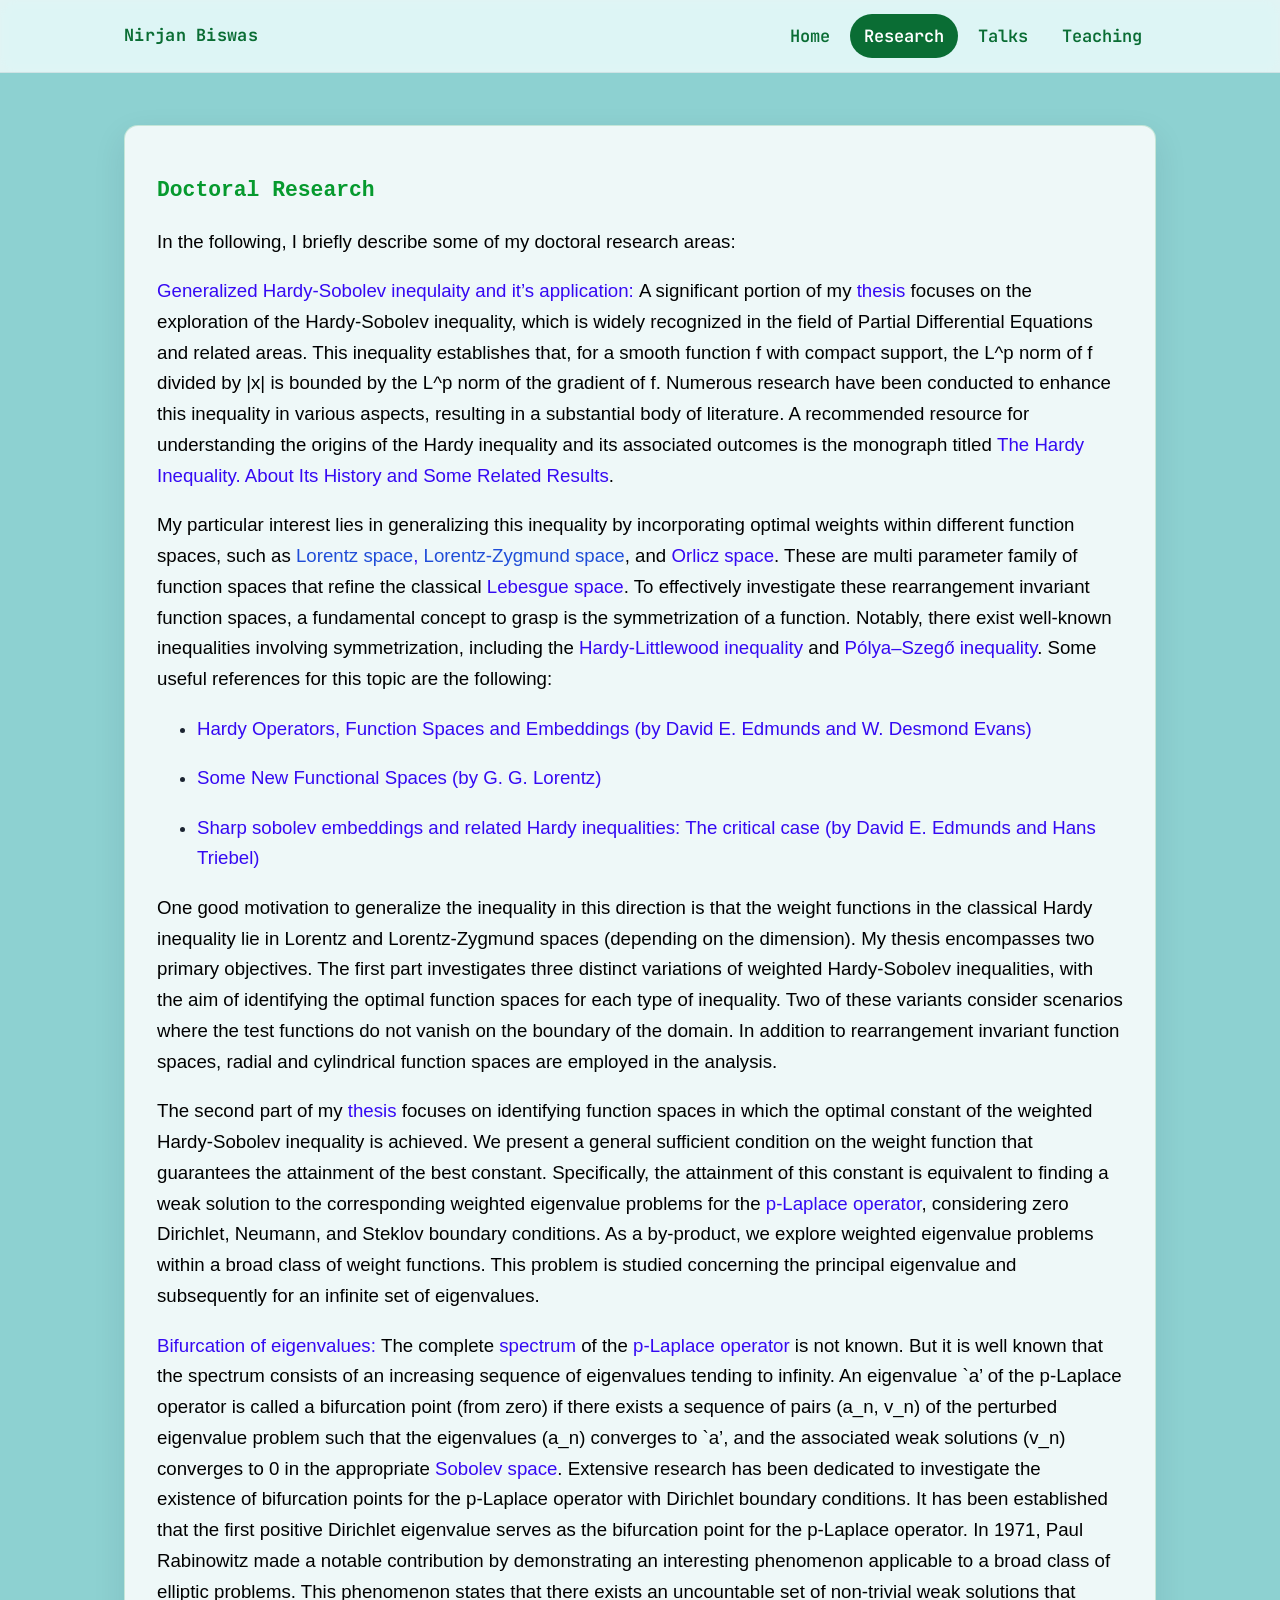
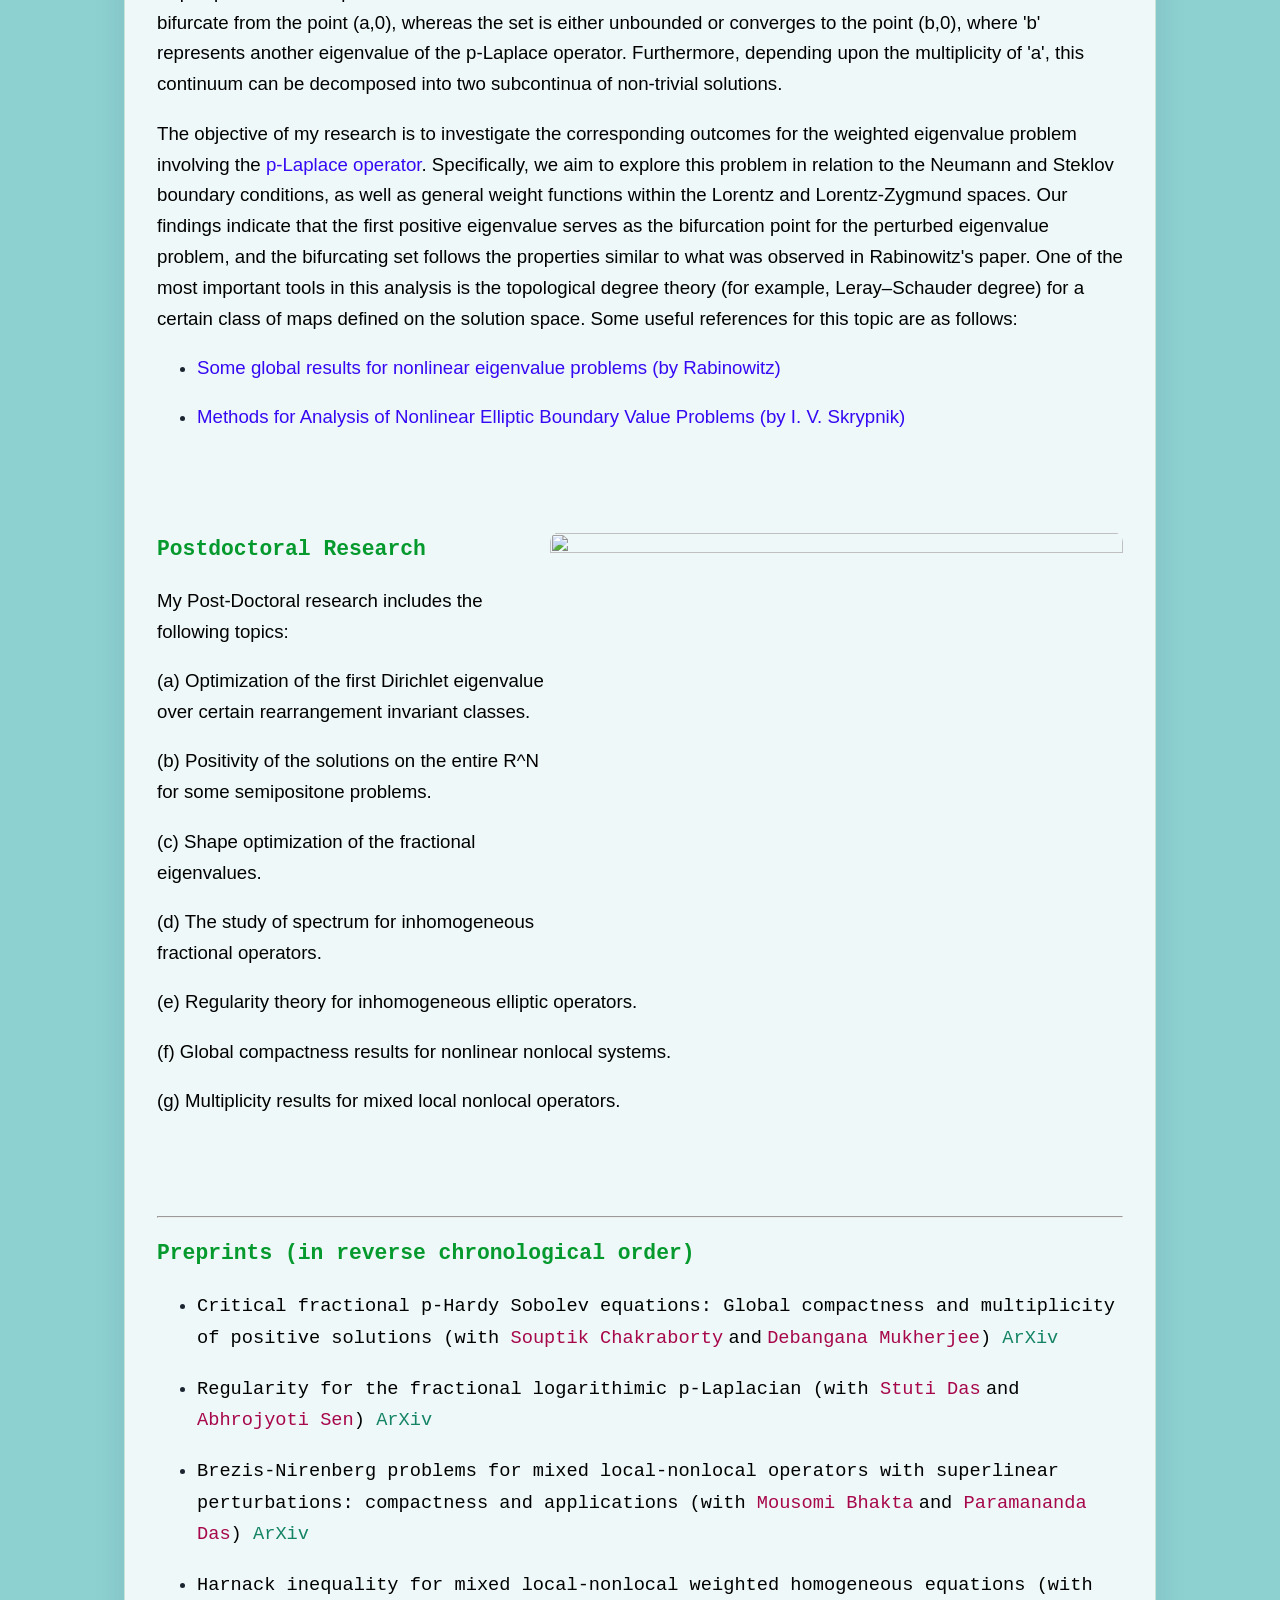
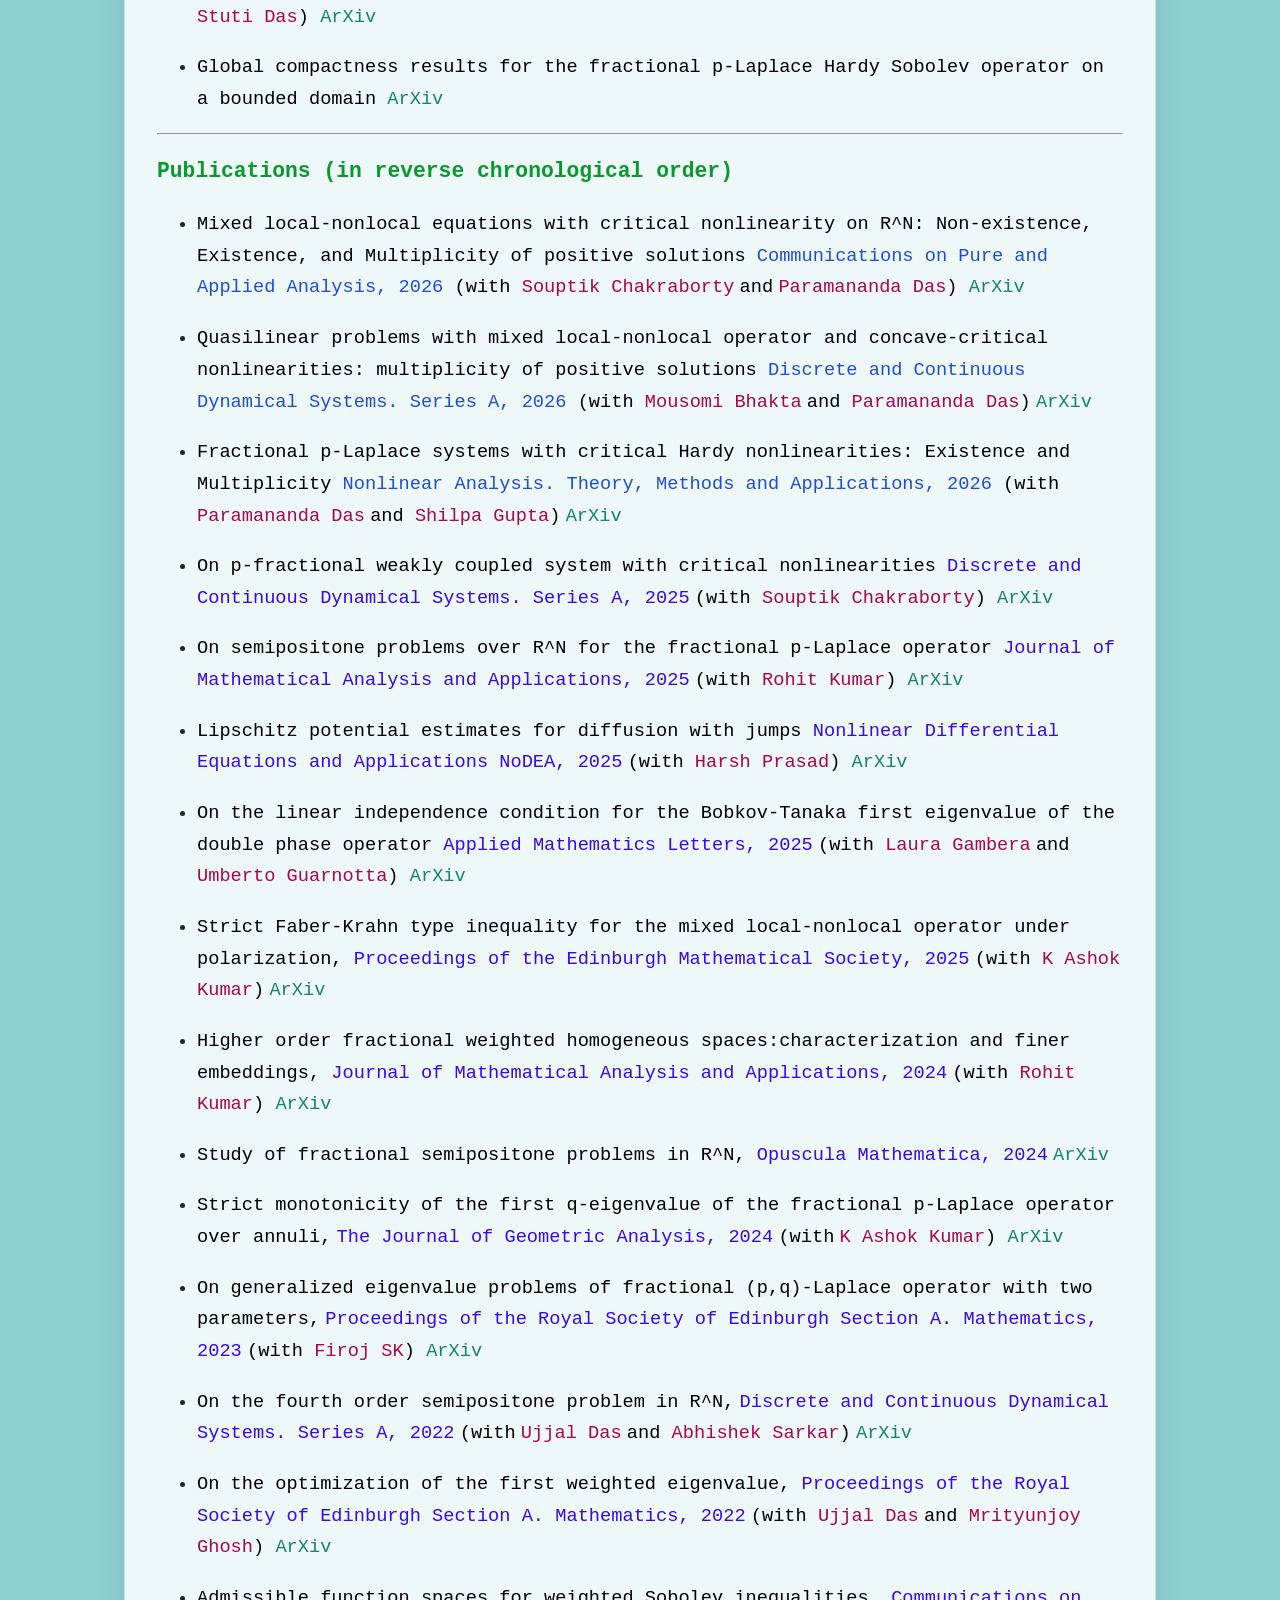
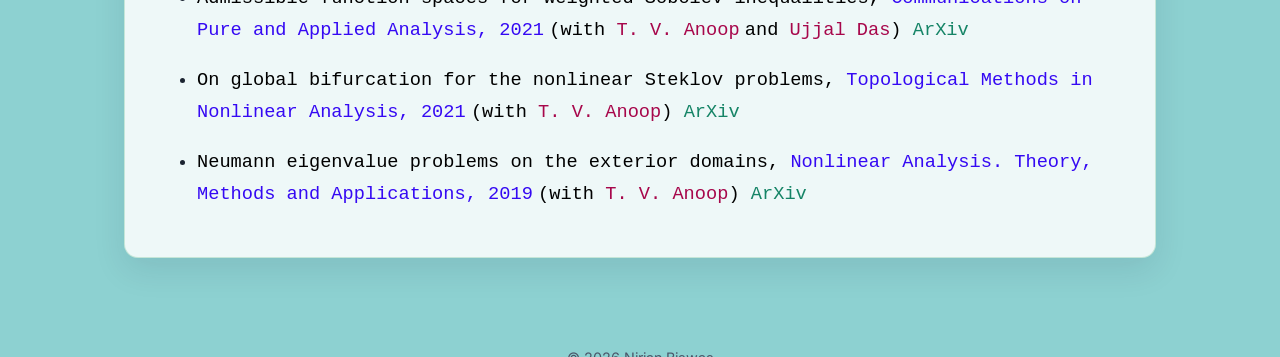
==== research.html @ a53148f9 "Update research.html" ====
<!DOCTYPE html>
<html>
<head>
	<meta http-equiv="content-type" content="text/html; charset=utf-8"/>
	<title></title>
	<meta name="generator" content="LibreOffice 26.2.5.2 (Windows)"/>
	<meta name="created" content="00:00:00"/>
	<meta name="changed" content="2026-09-24T10:41:56.420231500"/>
	<meta name="created" content="00:00:00">
	<meta name="created" content="00:00:00">
	<meta name="created" content="00:00:00">
	<meta name="created" content="00:00:00">
	<meta name="created" content="00:00:00">
	<meta name="created" content="00:00:00">
	<meta name="created" content="00:00:00">
	<meta name="created" content="00:00:00">
	<meta name="created" content="00:00:00">
	<meta name="created" content="00:00:00">
	<meta name="created" content="00:00:00">
	<meta name="created" content="00:00:00">
	<meta name="created" content="00:00:00">
	<meta name="created" content="00:00:00">
	<meta name="created" content="00:00:00">
	<meta name="created" content="00:00:00">
	<meta name="created" content="00:00:00">
	<meta name="created" content="00:00:00">
	<meta name="created" content="00:00:00">
	<meta name="created" content="00:00:00">
	<meta name="created" content="00:00:00">
	<meta name="created" content="00:00:00">
	<meta name="created" content="00:00:00">
	<meta name="created" content="00:00:00">
	<meta name="created" content="00:00:00">
	<meta name="created" content="00:00:00">
	<meta name="created" content="00:00:00">
	<meta name="created" content="00:00:00">
	<meta name="created" content="00:00:00">
	<meta name="created" content="00:00:00">
	<meta name="created" content="00:00:00">
	<meta name="created" content="00:00:00">
	<meta name="created" content="00:00:00">
	<meta name="created" content="00:00:00">
	<meta name="created" content="00:00:00">
	<meta name="created" content="00:00:00">
	<meta name="created" content="00:00:00">
	<meta name="created" content="00:00:00">
	<meta name="created" content="00:00:00">
	<meta name="created" content="00:00:00">
	<meta name="created" content="00:00:00">
	<meta name="created" content="00:00:00">
	<meta name="created" content="00:00:00">
	<meta name="created" content="00:00:00">
	<meta name="created" content="00:00:00">
	<meta name="created" content="00:00:00">
	<meta name="created" content="00:00:00">
	<meta name="created" content="00:00:00">
	<meta name="created" content="00:00:00">
	<meta name="created" content="00:00:00">
	<meta name="created" content="00:00:00">
	<meta name="created" content="00:00:00">
	<meta name="created" content="00:00:00">
	<meta name="created" content="00:00:00">
	<meta name="created" content="00:00:00">
	<meta name="created" content="00:00:00">
	<meta name="created" content="00:00:00">
	<meta name="created" content="00:00:00">
	<meta name="created" content="00:00:00">
	<meta name="created" content="00:00:00">
	<meta name="created" content="00:00:00">
	<meta name="created" content="00:00:00">
	<meta name="created" content="00:00:00">
	<meta name="created" content="00:00:00">
	<meta name="created" content="00:00:00">
	<meta name="created" content="00:00:00">
	<meta name="created" content="00:00:00">
	<meta name="created" content="00:00:00">
	<meta name="created" content="00:00:00">
	<meta name="created" content="00:00:00">
	<meta name="created" content="00:00:00">
	<meta name="created" content="00:00:00">
	<meta name="created" content="00:00:00">
	<meta name="created" content="00:00:00">
	<meta name="created" content="00:00:00">
	<meta name="created" content="00:00:00">
	<meta name="created" content="00:00:00">
	<meta name="created" content="00:00:00">
	<meta name="created" content="00:00:00">
	<meta name="created" content="00:00:00">
	<meta name="created" content="00:00:00">
	<meta name="created" content="00:00:00">
	<meta name="created" content="00:00:00">
	<meta name="created" content="00:00:00">
	<meta name="created" content="00:00:00">
	<meta name="created" content="00:00:00">
	<meta name="created" content="00:00:00">
	<meta name="created" content="00:00:00">
	<meta name="created" content="00:00:00">
	<meta name="created" content="00:00:00">
	<meta name="created" content="00:00:00">
	<meta name="created" content="00:00:00">
	<meta name="created" content="00:00:00">
	<meta name="created" content="00:00:00">
	<meta name="created" content="00:00:00">
	<meta name="created" content="00:00:00">
	<meta name="created" content="00:00:00">
	<meta name="created" content="00:00:00">
	<meta name="created" content="00:00:00">
	<meta name="created" content="00:00:00">
	<meta name="created" content="00:00:00">
	<meta name="created" content="00:00:00">
	<meta name="created" content="00:00:00">
	<meta name="created" content="00:00:00">
	<style type="text/css">
		p { text-align: left; font-variant: normal; color: #000000; text-decoration: none }
		p.western { font-style: normal; font-family: "Verdana", sans-serif; font-weight: normal; font-size: 14pt }
		p.cjk { font-size: 14pt; font-weight: normal }
		p.ctl { font-weight: normal; font-size: 14pt }
	</style>
	<meta name="viewport" content="width=device-width, initial-scale=1" />
	<link rel="stylesheet" href="assets/styles.css" />
	<link rel="preconnect" href="https://fonts.googleapis.com" />
	<link rel="preconnect" href="https://fonts.gstatic.com" crossorigin />
	<link rel="stylesheet" href="https://fonts.googleapis.com/css2?family=Inter:wght@400;500;600;700&family=JetBrains+Mono:wght@500;700&display=swap" />
</head>
<body class="page-research" lang="en-IN" text="#000000" dir="ltr">
<nav class="site-nav" aria-label="Primary">
    <div class="nav-inner">
        <a href="index.html" class="brand">Nirjan&nbsp;Biswas</a>
        <ul>
            <li><a class="nav-link" href="index.html">Home</a></li>
            <li><a class="nav-link active" href="research.html">Research</a></li>
            <li><a class="nav-link" href="talks.html">Talks</a></li>
            <li><a class="nav-link" href="teaching.html">Teaching</a></li>
        </ul>
    </div>
</nav>
<main class="container"><div class="legacy-content"><p class="western" align="center">
<font color="#069a2e"><span style="text-decoration: none"><font face="Type writer, monospace"><font size="4" style="font-size: 16pt"><b>Doctoral
Research</b></font></font></span></font><font color="#3509f3"> </font>
</p>
<p class="western" align="left"><font face="Tahoma, sans-serif"><span style="font-weight: normal">In
the following, I briefly describe some of my doctoral research areas:</span>
</font>
</p>
<p class="western" align="left"><font color="#3509f3"><font face="Tahoma, sans-serif"><span style="font-weight: normal">Generalized
Hardy-Sobolev inequlaity and it’s application:</span></font></font><font color="#000000">
</font><span style="font-variant: normal"><font color="#000000"><font face="Tahoma, sans-serif"><font size="4" style="font-size: 14pt"><span style="letter-spacing: normal"><span style="font-style: normal"><span style="font-weight: normal">A
significant portion of my </span></span></span></font></font></font></span><a href="https://drive.google.com/drive/folders/1S0ejRcl6XU-Qi-Gqu4AudkEnPxpVtEJL"><span style="font-variant: normal"><font color="#3509f3"><font face="Tahoma, sans-serif"><font size="4" style="font-size: 14pt"><span style="letter-spacing: normal"><span style="font-style: normal"><span style="font-weight: normal">thesis</span></span></span></font></font></font></span></a><span style="font-variant: normal"><font color="#000000"><span style="letter-spacing: normal">
</span></font></span><span style="font-variant: normal"><font color="#000000"><font face="Tahoma, sans-serif"><font size="4" style="font-size: 14pt"><span style="letter-spacing: normal"><span style="font-style: normal"><span style="font-weight: normal">focuses
on the exploration of the Hardy-Sobolev inequality, which is widely
recognized in the field of Partial Differential Equations and related
areas. This inequality establishes that, for a smooth function f with
compact support, the L^p norm of f divided by |x| is bounded by the
L^p norm of the gradient of f. Numerous research have been conducted
to enhance this inequality in various aspects, resulting in a
substantial body of literature. A recommended resource for
understanding the origins of the Hardy inequality and its associated
outcomes is the monograph titled</span></span></span></font></font></font></span><font color="#000000">
</font><a href="https://www.researchgate.net/publication/40369558_The_Hardy_Inequality_About_Its_History_and_Some_Related_Results"><font color="#3509f3"><font face="Tahoma, sans-serif"><font size="4" style="font-size: 14pt">The
Hardy Inequality. About Its History and Some Related Results</font></font></font></a><font color="#000000"><font face="Tahoma, sans-serif"><font size="4" style="font-size: 14pt">.</font></font></font></p>
<p class="western" align="left"><span style="font-variant: normal"><font color="#000000"><font face="Tahoma, sans-serif"><font size="4" style="font-size: 14pt"><span style="letter-spacing: normal"><span style="font-style: normal"><span style="font-weight: normal">My
particular interest lies in generalizing this inequality by
incorporating optimal weights within different function spaces, such
as</span></span></span></font></font></font></span><span style="font-variant: normal"><font color="#3509f3"><span style="letter-spacing: normal">
</span></font></span><span style="font-variant: normal"><font color="#3509f3"><font face="Tahoma, sans-serif"><font size="4" style="font-size: 14pt"><span style="letter-spacing: normal"><span style="font-style: normal"><span style="font-weight: normal"><a href="https://en.wikipedia.org/wiki/Lorentz_space">Lorentz
space</a>, <a href="https://core.ac.uk/download/pdf/78495699.pdf">Lorentz-Zygmund
space</a></span></span></span></font></font></font></span><span style="font-variant: normal"><font color="#000000"><font face="Tahoma, sans-serif"><font size="4" style="font-size: 14pt"><span style="letter-spacing: normal"><span style="font-style: normal"><span style="font-weight: normal">,
and </span></span></span></font></font></font></span><a href="https://en.wikipedia.org/wiki/Orlicz_space"><span style="font-variant: normal"><font color="#3509f3"><font face="Tahoma, sans-serif"><font size="4" style="font-size: 14pt"><span style="letter-spacing: normal"><span style="font-style: normal"><span style="font-weight: normal">Orlicz
space</span></span></span></font></font></font></span></a><span style="font-variant: normal"><font color="#000000"><font face="Tahoma, sans-serif"><font size="4" style="font-size: 14pt"><span style="letter-spacing: normal"><span style="font-style: normal"><span style="font-weight: normal">.
These are multi parameter family of function spaces that refine the
classical </span></span></span></font></font></font></span><a href="https://en.wikipedia.org/wiki/Lp_space"><span style="font-variant: normal"><font color="#3509f3"><font face="Tahoma, sans-serif"><font size="4" style="font-size: 14pt"><span style="letter-spacing: normal"><span style="font-style: normal"><span style="font-weight: normal">Lebesgue
space</span></span></span></font></font></font></span></a><span style="font-variant: normal"><font color="#000000"><font face="Tahoma, sans-serif"><font size="4" style="font-size: 14pt"><span style="letter-spacing: normal"><span style="font-style: normal"><span style="font-weight: normal">.
To effectively investigate these rearrangement invariant function
spaces, a fundamental concept to grasp is the symmetrization of a
function. Notably, there exist well-known inequalities involving
symmetrization, including the </span></span></span></font></font></font></span><a href="https://en.wikipedia.org/wiki/Hardy%E2%80%93Littlewood_inequality"><span style="font-variant: normal"><font color="#3509f3"><font face="Tahoma, sans-serif"><font size="4" style="font-size: 14pt"><span style="letter-spacing: normal"><span style="font-style: normal"><span style="font-weight: normal">Hardy-Littlewood
inequality</span></span></span></font></font></font></span></a><span style="font-variant: normal"><font color="#000000"><span style="letter-spacing: normal">
</span></font></span><span style="font-variant: normal"><font color="#000000"><font face="Tahoma, sans-serif"><font size="4" style="font-size: 14pt"><span style="letter-spacing: normal"><span style="font-style: normal"><span style="font-weight: normal">and
</span></span></span></font></font></font></span><a href="https://en.wikipedia.org/wiki/P%C3%B3lya%E2%80%93Szeg%C5%91_inequality"><span style="font-variant: normal"><font color="#3509f3"><font face="Tahoma, sans-serif"><font size="4" style="font-size: 14pt"><span style="letter-spacing: normal"><span style="font-style: normal"><span style="font-weight: normal">Pólya–Szegő
inequality</span></span></span></font></font></font></span></a><span style="font-variant: normal"><font color="#000000"><font face="Tahoma, sans-serif"><font size="4" style="font-size: 14pt"><span style="letter-spacing: normal"><span style="font-style: normal"><span style="font-weight: normal">.
</span></span></span></font></font></font></span><font face="Tahoma, sans-serif">Some
useful references for this topic are the following:</font></p>
<ul>
	<li><p class="western" align="left"><a href="https://link.springer.com/book/10.1007/978-3-662-07731-3"><font color="#3509f3"><font face="Tahoma, sans-serif">Hardy
	Operators, Function Spaces and Embeddings (by David E. Edmunds and
	W. Desmond Evans)</font></font></a></p></li>
	<li><p class="western" align="left"><a href="https://www.jstor.org/stable/1969496?origin=crossref"><font color="#3509f3"><font face="Tahoma, sans-serif">Some
	New Functional Spaces (by G. G. Lorentz)</font></font></a></p></li>
	<li><p class="western" align="left"><a href="https://onlinelibrary.wiley.com/doi/10.1002/mana.1999.3212070105"><font color="#3509f3"><font face="Tahoma, sans-serif">Sharp
	sobolev embeddings and related Hardy inequalities: The critical case
	(by David E. Edmunds and Hans Triebel)</font></font></a></p></li>
</ul>
<p class="western" align="left"><font face="Tahoma, sans-serif"><span style="font-weight: normal">One
good motivation to generalize the inequality in this direction is
that the weight functions</span> <span style="font-weight: normal">in
the classical Hardy inequality lie in Lorentz and Lorentz-Zygmund</span>
<span style="font-weight: normal">spaces (depending on the
dimension).</span><font color="#000000"> </font><span style="font-variant: normal"><font color="#000000"><font size="4" style="font-size: 14pt"><span style="letter-spacing: normal"><span style="font-style: normal"><span style="font-weight: normal">My
thesis encompasses two primary objectives. The first part
investigates</span></span></span></font></font></span><span style="font-variant: normal"><font color="#000000"><span style="letter-spacing: normal">
</span></font></span><span style="font-variant: normal"><font color="#000000"><font size="4" style="font-size: 14pt"><span style="letter-spacing: normal"><span style="font-style: normal"><span style="font-weight: normal">three
distinct variations of weighted Hardy-Sobolev inequalities, with the
aim of identifying the optimal function spaces for each type of
inequality. Two of these variants consider scenarios where the test
functions do not vanish on the boundary of the domain. In addition to
rearrangement invariant function spaces, radial and cylindrical
function spaces are employed in the analysis. </span></span></span></font></font></span></font>
</p>
<p class="western" align="left"><span style="font-variant: normal"><font color="#000000"><font face="Tahoma, sans-serif"><font size="4" style="font-size: 14pt"><span style="letter-spacing: normal"><span style="font-style: normal"><span style="font-weight: normal">The
second part of my </span></span></span></font></font></font></span><a href="https://drive.google.com/drive/folders/1S0ejRcl6XU-Qi-Gqu4AudkEnPxpVtEJL"><span style="font-variant: normal"><font color="#3509f3"><font face="Tahoma, sans-serif"><font size="4" style="font-size: 14pt"><span style="letter-spacing: normal"><span style="font-style: normal"><span style="font-weight: normal">thesis</span></span></span></font></font></font></span></a><span style="font-variant: normal"><font color="#000000"><span style="letter-spacing: normal">
</span></font></span><span style="font-variant: normal"><font color="#000000"><font face="Tahoma, sans-serif"><font size="4" style="font-size: 14pt"><span style="letter-spacing: normal"><span style="font-style: normal"><span style="font-weight: normal">focuses
on</span></span></span></font></font></font></span><span style="font-variant: normal"><font color="#000000"><span style="letter-spacing: normal">
</span></font></span><span style="font-variant: normal"><font color="#000000"><font face="Tahoma, sans-serif"><font size="4" style="font-size: 14pt"><span style="letter-spacing: normal"><span style="font-style: normal"><span style="font-weight: normal">identifying
function spaces in which the optimal constant of the weighted
Hardy-Sobolev inequality is achieved. We present a general sufficient
condition on the weight function that guarantees the attainment of
the best</span></span></span></font></font></font></span><span style="font-variant: normal"><font color="#000000"><span style="letter-spacing: normal">
</span></font></span><span style="font-variant: normal"><font color="#000000"><font face="Tahoma, sans-serif"><font size="4" style="font-size: 14pt"><span style="letter-spacing: normal"><span style="font-style: normal"><span style="font-weight: normal">constant.
Specifically, the attainment of this constant is equivalent to
finding a weak solution to the corresponding weighted eigenvalue
problems for the </span></span></span></font></font></font></span><a href="https://en.wikipedia.org/wiki/P-Laplacian#:~:text=In%20mathematics%2C%20the%20p%2DLaplacian,is%20allowed%20to%20range%20over%20."><span style="font-variant: normal"><font color="#3509f3"><font face="Tahoma, sans-serif"><font size="4" style="font-size: 14pt"><span style="letter-spacing: normal"><span style="font-style: normal"><span style="font-weight: normal">p-Laplace
operator</span></span></span></font></font></font></span></a><span style="font-variant: normal"><font color="#000000"><font face="Tahoma, sans-serif"><font size="4" style="font-size: 14pt"><span style="letter-spacing: normal"><span style="font-style: normal"><span style="font-weight: normal">,
considering zero Dirichlet, Neumann, and Steklov boundary conditions.
As a by-product, we</span></span></span></font></font></font></span><span style="font-variant: normal"><font color="#000000"><span style="letter-spacing: normal">
</span></font></span><span style="font-variant: normal"><font color="#000000"><font face="Tahoma, sans-serif"><font size="4" style="font-size: 14pt"><span style="letter-spacing: normal"><span style="font-style: normal"><span style="font-weight: normal">explore
weighted eigenvalue</span></span></span></font></font></font></span><span style="font-variant: normal"><font color="#000000"><span style="letter-spacing: normal">
</span></font></span><span style="font-variant: normal"><font color="#000000"><font face="Tahoma, sans-serif"><font size="4" style="font-size: 14pt"><span style="letter-spacing: normal"><span style="font-style: normal"><span style="font-weight: normal">problems
within a broad class of weight functions. This problem is studied
concerning the principal eigenvalue and subsequently for an infinite
set of eigenvalues.</span></span></span></font></font></font></span></p>
<p class="western" align="left"><font color="#3509f3"><font face="Tahoma, sans-serif"><span style="font-weight: normal">Bifurcation
of eigenvalues:</span></font></font> <font face="Tahoma, sans-serif">The
complete </font><a href="https://en.wikipedia.org/wiki/Spectrum_(functional_analysis)"><font color="#3509f3"><font face="Tahoma, sans-serif">spectrum</font></font></a>
<font face="Tahoma, sans-serif">of the </font><a href="https://en.wikipedia.org/wiki/P-Laplacian#:~:text=In%20mathematics%2C%20the%20p%2DLaplacian,is%20allowed%20to%20range%20over%20."><font color="#3509f3"><font face="Tahoma, sans-serif">p-Laplace
operator</font></font></a> <font face="Tahoma, sans-serif">is not
known. But it is well known that the spectrum consists of an
increasing sequence of eigenvalues tending to infinity. An eigenvalue
`a’ of the p-Laplace operator is called a bifurcation point (from
zero) if there exists a sequence of pairs (a_n, v_n) of the perturbed
eigenvalue problem such that the eigenvalues (a_n) converges to `a’,
and the associated weak solutions (v_n) converges to 0 in the
appropriate </font><a href="https://en.wikipedia.org/wiki/Sobolev_space"><font color="#3509f3"><font face="Tahoma, sans-serif">Sobolev
space</font></font></a><font face="Tahoma, sans-serif">.</font><font color="#000000">
</font><span style="font-variant: normal"><font color="#000000"><font face="Tahoma, sans-serif"><font size="4" style="font-size: 14pt"><span style="letter-spacing: normal"><span style="font-style: normal"><span style="font-weight: normal">Extensive
research has been dedicated to investigate</span></span></span></font></font></font></span><span style="font-variant: normal"><font color="#000000"><span style="letter-spacing: normal">
</span></font></span><span style="font-variant: normal"><font color="#000000"><font face="Tahoma, sans-serif"><font size="4" style="font-size: 14pt"><span style="letter-spacing: normal"><span style="font-style: normal"><span style="font-weight: normal">the
existence of bifurcation points for the p-Laplace operator with
Dirichlet boundary conditions. It has been established that the first
positive Dirichlet eigenvalue serves as the bifurcation point for the
p-Laplace operator. In 1971, Paul Rabinowitz made a notable
contribution by demonstrating an interesting</span></span></span></font></font></font></span><span style="font-variant: normal"><font color="#000000"><span style="letter-spacing: normal">
</span></font></span><span style="font-variant: normal"><font color="#000000"><font face="Tahoma, sans-serif"><font size="4" style="font-size: 14pt"><span style="letter-spacing: normal"><span style="font-style: normal"><span style="font-weight: normal">phenomenon
applicable to a broad class of elliptic problems. This phenomenon
states that there exists an uncountable set of non-trivial weak
solutions that bifurcate from the point (a,0), whereas</span></span></span></font></font></font></span><span style="font-variant: normal"><font color="#000000"><span style="letter-spacing: normal">
</span></font></span><span style="font-variant: normal"><font color="#000000"><font face="Tahoma, sans-serif"><font size="4" style="font-size: 14pt"><span style="letter-spacing: normal"><span style="font-style: normal"><span style="font-weight: normal">the
set is either unbounded or converges to the point (b,0), where 'b'
represents another eigenvalue of the p-Laplace operator. Furthermore,
depending</span></span></span></font></font></font></span><span style="font-variant: normal"><font color="#000000"><span style="letter-spacing: normal">
</span></font></span><span style="font-variant: normal"><font color="#000000"><font face="Tahoma, sans-serif"><font size="4" style="font-size: 14pt"><span style="letter-spacing: normal"><span style="font-style: normal"><span style="font-weight: normal">upon
the multiplicity of 'a', this continuum can be decomposed into two
subcontinua of non-trivial solutions.</span></span></span></font></font></font></span><font color="#000000">
</font>
</p>
<p class="western" align="left"><span style="font-variant: normal"><font color="#000000"><font face="Tahoma, sans-serif"><font size="4" style="font-size: 14pt"><span style="letter-spacing: normal"><span style="font-style: normal"><span style="font-weight: normal">The
objective of my research is to investigate the corresponding outcomes
for the weighted eigenvalue problem involving the </span></span></span></font></font></font></span><a href="https://en.wikipedia.org/wiki/P-Laplacian#:~:text=In%20mathematics%2C%20the%20p%2DLaplacian,is%20allowed%20to%20range%20over%20."><span style="font-variant: normal"><font color="#3509f3"><font face="Tahoma, sans-serif"><font size="4" style="font-size: 14pt"><span style="letter-spacing: normal"><span style="font-style: normal"><span style="font-weight: normal">p-Laplace
operator</span></span></span></font></font></font></span></a><span style="font-variant: normal"><font color="#000000"><font face="Tahoma, sans-serif"><font size="4" style="font-size: 14pt"><span style="letter-spacing: normal"><span style="font-style: normal"><span style="font-weight: normal">.
Specifically, we</span></span></span></font></font></font></span><span style="font-variant: normal"><font color="#000000"><span style="letter-spacing: normal">
</span></font></span><span style="font-variant: normal"><font color="#000000"><font face="Tahoma, sans-serif"><font size="4" style="font-size: 14pt"><span style="letter-spacing: normal"><span style="font-style: normal"><span style="font-weight: normal">aim
to explore this problem in relation to the Neumann and Steklov
boundary conditions, as well as general weight functions within the
Lorentz and Lorentz-Zygmund spaces. Our findings indicate that the
first positive eigenvalue serves as the bifurcation point for the
perturbed eigenvalue problem, and the bifurcating set follows the
properties similar to what was observed in Rabinowitz's paper. </span></span></span></font></font></font></span><font face="Tahoma, sans-serif">One
of the most important tools in this analysis is the topological
degree theory (for example, Leray–Schauder degree) for a certain
class of maps defined on the solution space. Some useful references
for this topic are as follows:</font></p>
<ul>
	<li><p class="western" align="left"><a href="https://www.sciencedirect.com/science/article/pii/0022123671900309"><font color="#3509f3"><font face="Tahoma, sans-serif">Some
	global results for nonlinear eigenvalue problems (by Rabinowitz)</font></font></a></p></li>
	<li><p class="western" align="left"><a href="https://bookstore.ams.org/mmono-139"><font color="#3509f3"><font face="Tahoma, sans-serif">Methods
	for Analysis of Nonlinear Elliptic Boundary Value Problems (by I. V.
	Skrypnik)</font></font></a></p></li>
</ul>
<p class="western" align="center"><br/>
<br/>

</p>
<p class="western" align="center"><font face="Tahoma, sans-serif"><font color="#069a2e"><span style="text-decoration: none"><font face="Type writer, monospace"><font size="4" style="font-size: 16pt"><b>Postdoctoral
Research</b></font></font></span></font> </font><img src="IMG_0415.jpg" name="Image2" align="right" width="573" height="382" border="0"/>

</p>
<p class="western" align="left"><font face="Tahoma, sans-serif">My
Post-Doctoral research includes the following topics: </font>
</p>
<p class="western" align="left"><font face="Tahoma, sans-serif"><span style="font-weight: normal">(a)</span>
Optimization of the first Dirichlet eigenvalue over certain
rearrangement invariant classes. </font>
</p>
<p class="western" align="left"><font face="Tahoma, sans-serif"><span style="font-weight: normal">(b)</span>
<span style="font-weight: normal">Positivity of the solutions on the
entire R^N for some semipositone problems.</span></font></p>
<p class="western" align="left"><font face="Tahoma, sans-serif"><span style="font-weight: normal">(c)</span>
<span style="font-weight: normal">Shape optimization of the
fractional eigenvalues.</span></font></p>
<p class="western" align="left"><font face="Tahoma, sans-serif"><span style="font-weight: normal">(d)</span>
<span style="font-weight: normal">The study of spectrum for
inhomogeneous fractional operators.</span></font></p>
<p class="western" align="left"><font face="Tahoma, sans-serif"><span style="font-weight: normal">(e)</span>
<span style="font-weight: normal">Regularity theory for inhomogeneous
elliptic operators.</span></font></p>
<p class="western" align="left" style="font-weight: normal"><font face="Tahoma, sans-serif">(f)
Global compactness results for nonlinear nonlocal systems. </font>
</p>
<p class="western" align="left" style="font-weight: normal"><font face="Tahoma, sans-serif">(g)
Multiplicity results for mixed local nonlocal operators. </font>
</p>
<p class="western" align="left"><br/>
<br/>

</p>
<hr/>

<p class="western" align="center"><font color="#069a2e"><font face="Type writer, monospace"><font size="4" style="font-size: 16pt"><b>Preprints
(in reverse chronological order)</b></font></font></font></p>
<ul>
	<li><p class="western" align="left"><font face="Typewriter, monospace">Critical
	fractional p-Hardy Sobolev equations: Global compactness and
	multiplicity of positive solutions (with </font><a href="https://scholar.google.com/citations?user=B0BdJCEAAAAJ&amp;hl=en"><font color="#a7074b"><font face="Typewriter, monospace">Souptik
	Chakraborty</font></font></a><font color="#a7074b"> </font><font color="#000000"><font face="Typewriter, monospace"><span style="background: transparent">and</span></font></font><font color="#a7074b">
	</font><a href="https://scholar.google.com/citations?user=xzhrKjoAAAAJ&amp;hl=en"><font color="#a7074b"><font face="Typewriter, monospace">Debangana
	Mukherjee</font></font></a><font face="Typewriter, monospace">)
	</font><a href="https://arxiv.org/abs/2609.08510"><font color="#158466"><font face="Typewriter, monospace">ArXiv</font></font></a></p></li>
	<li><p class="western" align="left"><font face="Typewriter, monospace">Regularity
	for the fractional logarithimic p-Laplacian (with </font><a href="https://www.researchgate.net/profile/Stuti-Das-4"><font color="#a7074b"><font face="Typewriter, monospace">Stuti
	Das</font></font></a><font color="#000000"> </font><font color="#000000"><font face="Typewriter, monospace">and
	</font></font><a href="https://sites.google.com/view/abhrojyotisen/homepage"><font color="#a7074b"><font face="Typewriter, monospace">Abhrojyoti
	Sen</font></font></a><font face="Typewriter, monospace">) </font><a href="https://arxiv.org/abs/2607.11462"><font color="#158466"><font face="Typewriter, monospace">ArXiv</font></font></a></p></li>
	<li><p class="western" align="left"><font face="Typewriter, monospace">Brezis-Nirenberg
	problems for mixed local-nonlocal operators with superlinear
	perturbations: compactness and applications (with </font><a href="https://www.iiserpune.ac.in/research/department/mathematics/people/faculty/regular-faculty/mousomi-bhakta/240"><font color="#a7074b"><font face="Typewriter, monospace">Mousomi
	Bhakta</font></font></a> <font face="Typewriter, monospace">and
	</font><a href="https://pndasmathblog.wordpress.com/"><font color="#a7074b"><font face="Typewriter, monospace">Paramananda
	Das</font></font></a><font face="Typewriter, monospace">) </font><a href="https://arxiv.org/abs/2605.25157"><font color="#158466"><font face="Typewriter, monospace">ArXiv</font></font></a></p></li>
	<li><p class="western" align="left"><font face="Typewriter, monospace">Harnack
	inequality for mixed local-nonlocal weighted homogeneous equations
	(with </font><a href="https://www.researchgate.net/profile/Stuti-Das-4"><font color="#a7074b"><font face="Typewriter, monospace">Stuti
	Das</font></font></a><font face="Typewriter, monospace">) </font><a href="https://arxiv.org/abs/2604.14923"><font color="#158466"><font face="Typewriter, monospace">ArXiv</font></font></a></p></li>
	<li><p class="western" align="left"><font face="Typewriter, monospace">Global
	compactness results for the fractional p-Laplace Hardy Sobolev
	operator on a bounded domain </font><a href="https://arxiv.org/abs/2601.00589"><font color="#158466"><font face="Typewriter, monospace">ArXiv</font></font></a></p></li>
</ul>
<hr/>

<p class="western" align="center"><font color="#069a2e"><font face="Type writer, monospace"><font size="4" style="font-size: 16pt"><b>Publications
(in reverse chronological order)</b></font></font></font></p>
<ul>
	<li><p class="western" align="left"><font face="Typewriter, monospace">Mixed
	local-nonlocal equations with critical nonlinearity on R^N:
	Non-existence, Existence, and Multiplicity of positive solutions
	</font><font color="#3509f3"><span style="text-decoration: none"><font face="Typewriter, monospace"><a href="https://doi.org/10.3934/cpaa.2026.102931">Communications
	on Pure and Applied Analysis, 2026</a> </font></span></font><font face="Typewriter, monospace">(with
	</font><a href="https://scholar.google.com/citations?user=B0BdJCEAAAAJ&amp;hl=en"><font color="#a7074b"><font face="Typewriter, monospace">Souptik
	Chakraborty</font></font></a><font color="#3509f3"> </font><font color="#000000"><font face="Typewriter, monospace">and</font></font><font color="#3509f3">
	</font><a href="https://pndasmathblog.wordpress.com/"><font color="#a7074b"><font face="Typewriter, monospace">Paramananda
	Das</font></font></a><font face="Typewriter, monospace">) </font><a href="https://arxiv.org/abs/2510.15507"><font color="#158466"><font face="Typewriter, monospace">ArXiv</font></font></a></p></li>
	<li><p class="western" align="left"><font face="Typewriter, monospace">Quasilinear
	problems with mixed local-nonlocal operator and concave-critical
	nonlinearities: multiplicity of positive solutions </font><font color="#3509f3"><span style="text-decoration: none"><font face="Typewriter, monospace"><a href="https://doi.org/10.3934/dcds.2026098">Discrete
	and Continuous Dynamical Systems. Series A, 2026</a> </font></span></font><font face="Typewriter, monospace">(with
	</font><a href="https://www.iiserpune.ac.in/research/department/mathematics/people/faculty/regular-faculty/mousomi-bhakta/240"><font color="#a7074b"><font face="Typewriter, monospace">Mousomi
	Bhakta</font></font></a> <font face="Typewriter, monospace">and
	</font><a href="https://pndasmathblog.wordpress.com/"><font color="#a7074b"><font face="Typewriter, monospace">Paramananda
	Das</font></font></a><font face="Typewriter, monospace">)</font><font color="#3509f3"><span style="text-decoration: none">
	</span></font><a href="https://arxiv.org/abs/2504.15000"><font color="#158466"><font face="Typewriter, monospace">ArXiv</font></font></a></p></li>
	<li><p class="western" align="left"><font face="Typewriter, monospace">Fractional
	p-Laplace systems with critical Hardy nonlinearities: Existence and
	Multiplicity </font><font color="#3509f3"><span style="text-decoration: none"><font face="Typewriter, monospace"><a href="https://doi.org/10.1016/j.na.2026.114089">Nonlinear
	Analysis. Theory, Methods and Applications, 2026</a> </font></span></font><font color="#000000"><span style="text-decoration: none"><font face="Typewriter, monospace">(with</font></span></font><font color="#3509f3"><span style="text-decoration: none">
	</span></font><a href="https://pndasmathblog.wordpress.com/"><font color="#a7074b"><span style="text-decoration: none"><font face="Typewriter, monospace">Paramananda
	Das</font></span></font></a><font color="#000000"><span style="text-decoration: none">
	</span></font><font color="#000000"><span style="text-decoration: none"><font face="Typewriter, monospace">and
	</font></span></font><a href="https://sites.google.com/view/shilpagupta/home"><font color="#a7074b"><span style="text-decoration: none"><font face="Typewriter, monospace">Shilpa
	Gupta</font></span></font></a><font color="#000000"><span style="text-decoration: none"><font face="Typewriter, monospace">)</font></span></font><font color="#3509f3">
	</font><a href="https://arxiv.org/abs/2504.19513"><font color="#158466"><font face="Typewriter, monospace">ArXiv</font></font></a></p></li>
	<li><p class="western" align="left"><font face="Typewriter, monospace">On
	p-fractional weakly coupled system with critical nonlinearities
	</font><a href="https://doi.org/10.3934/dcds.2025138"><font color="#3509f3"><span style="text-decoration: none"><font face="Typewriter, monospace">Discrete
	and Continuous Dynamical Systems. Series A, 2025</font></span></font></a>
	<font face="Typewriter, monospace">(with </font><a href="https://scholar.google.com/citations?user=B0BdJCEAAAAJ&amp;hl=en"><font color="#a7074b"><font face="Typewriter, monospace">Souptik
	Chakraborty</font></font></a><font face="Typewriter, monospace">)
	</font><a href="https://arxiv.org/abs/2501.04994"><font color="#158466"><font face="Typewriter, monospace">ArXiv</font></font></a></p></li>
	<li><p class="western" align="left"><font face="Typewriter, monospace">On
	semipositone problems over R^N for the fractional p-Laplace operator
	</font><a href="https://doi.org/10.1016/j.jmaa.2025.129703"><font color="#3509f3"><font face="Typewriter, monospace">Journal
	of Mathematical Analysis and Applications, 2025</font></font></a>
	<font face="Typewriter, monospace">(with </font><a href="https://sites.google.com/view/rohit-iitj"><font color="#a7074b"><font face="Typewriter, monospace">Rohit
	Kumar</font></font></a><font face="Typewriter, monospace">) </font><a href="https://arxiv.org/abs/2401.16953"><font color="#158466"><font face="Typewriter, monospace">ArXiv</font></font></a></p></li>
	<li><p class="western" align="left"><font face="Typewriter, monospace">Lipschitz
	potential estimates for diffusion with jumps </font><a href="https://doi.org/10.1007/s00030-025-01086-y"><font color="#3509f3"><font face="Typewriter, monospace">Nonlinear
	Differential Equations and Applications NoDEA, 2025</font></font></a>
	<font face="Typewriter, monospace">(with </font><a href="https://prasad-math.github.io/"><font color="#a7074b"><font face="Typewriter, monospace">Harsh
	Prasad</font></font></a><font face="Typewriter, monospace">) </font><a href="https://arxiv.org/abs/2307.02803"><font color="#158466"><font face="Typewriter, monospace">ArXiv</font></font></a></p></li>
	<li><p class="western" align="left"><font face="Typewriter, monospace">On
	the linear independence condition for the Bobkov-Tanaka first
	eigenvalue of the double phase operator </font><a href="https://doi.org/10.1016/j.aml.2025.109549"><font color="#3509f3"><font face="Typewriter, monospace">Applied
	Mathematics Letters, 2025</font></font></a> <font face="Typewriter, monospace">(with
	</font><a href="https://www.researchgate.net/profile/Laura-Gambera-3"><font color="#a7074b"><font face="Typewriter, monospace">Laura
	Gambera</font></font></a> <font face="Typewriter, monospace">and
	</font><a href="https://www.researchgate.net/profile/Umberto-Guarnotta"><font color="#a7074b"><font face="Typewriter, monospace">Umberto
	Guarnotta</font></font></a><font face="Typewriter, monospace">)
	</font><a href="https://arxiv.org/abs/2501.14560"><font color="#158466"><font face="Typewriter, monospace">ArXiv</font></font></a></p></li>
	<li><p class="western" align="left"><font face="Typewriter, monospace">Strict
	Faber-Krahn type inequality for the mixed local-nonlocal operator
	under polarization, </font><a href="https://doi.org/10.1017/S001309152500001X"><font color="#3509f3"><font face="Typewriter, monospace">Proceedings
	of the Edinburgh Mathematical Society, 2025</font></font></a> <font face="Typewriter, monospace">(with
	</font><a href="https://scholar.google.com/citations?user=7ov5G3sAAAAJ&amp;hl=en"><font color="#a7074b"><font face="Typewriter, monospace">K
	Ashok Kumar</font></font></a><font face="Typewriter, monospace">)</font><font color="#3509f3">
	</font><a href="https://arxiv.org/abs/2309.07520"><font color="#158466"><font face="Typewriter, monospace">ArXiv</font></font></a></p></li>
	<li><p class="western" align="left"><font face="Typewriter, monospace">Higher
	order fractional weighted homogeneous spaces:characterization and
	finer embeddings, </font><a href="https://www.sciencedirect.com/science/article/pii/S0022247X24008576?CMX_ID=&amp;SIS_ID=&amp;dgcid=STMJ_219742_AUTH_SERV_PA&amp;utm_acid=146628386&amp;utm_campaign=STMJ_219742_AUTH_SERV_PA&amp;utm_in=DM513790&amp;utm_medium=email&amp;utm_source=AC_"><font color="#3509f3"><font face="Typewriter, monospace">Journal
	of Mathematical Analysis and Applications, 2024</font></font></a>
	<font face="Typewriter, monospace">(with </font><a href="https://sites.google.com/view/rohit-iitj"><font color="#a7074b"><font face="Typewriter, monospace">Rohit
	Kumar</font></font></a><font face="Typewriter, monospace">) </font><a href="https://arxiv.org/abs/2406.05788"><font color="#158466"><font face="Typewriter, monospace">ArXiv</font></font></a></p></li>
	<li><p class="western" align="left"><font face="Typewriter, monospace">Study
	of fractional semipositone problems in R^N, </font><a href="https://www.opuscula.agh.edu.pl/om-vol44iss4art1"><font color="#3509f3"><span style="text-decoration: none"><font face="Typewriter, monospace">Opuscula
	Mathematica, 2024</font></span></font></a><font color="#3509f3">
	</font><a href="https://arxiv.org/abs/2308.00954"><font color="#158466"><span style="text-decoration: none"><font face="Typewriter, monospace">ArXiv</font></span></font></a></p></li>
	<li><p class="western" align="left"><font face="Typewriter, monospace">Strict
	monotonicity of the first q-eigenvalue of the fractional p-Laplace
	operator over annuli,</font><font color="#355269"> </font><a href="https://link.springer.com/article/10.1007/s12220-023-01539-9"><font color="#3509f3"><font face="Typewriter, monospace">The
	Journal of Geometric Analysis, 2024</font></font></a><font color="#355269">
	</font><font face="Typewriter, monospace">(with</font><font color="#3509f3">
	</font><a href="https://scholar.google.com/citations?user=7ov5G3sAAAAJ&amp;hl=en"><font color="#a7074b"><font face="Typewriter, monospace">K
	Ashok Kumar</font></font></a><font face="Typewriter, monospace">)
	</font><a href="https://arxiv.org/abs/2305.16672"><font color="#158466"><font face="Typewriter, monospace">ArXiv</font></font></a></p></li>
	<li><p class="western" align="left"><font face="Typewriter, monospace">On
	generalized eigenvalue problems of fractional (p,q)-Laplace operator
	with two parameters,</font><font color="#3509f3"> </font><a href="https://www.cambridge.org/core/journals/proceedings-of-the-royal-society-of-edinburgh-section-a-mathematics/article/abs/on-generalized-eigenvalue-problems-of-fractional-p-qlaplace-operator-with-two-parameters/0F51C7B8A792C18DCDB9A07ECDF5420D"><font color="#3509f3"><font face="Typewriter, monospace">Proceedings
	of the Royal Society of Edinburgh Section A. Mathematics, 2023</font></font></a><font color="#070707">
	</font><font face="Typewriter, monospace">(with </font><a href="https://sites.google.com/view/firojfsk7/home?authuser=0"><font color="#a7074b"><font face="Typewriter, monospace">Firoj
	SK</font></font></a><font face="Typewriter, monospace">) </font><a href="https://arxiv.org/abs/2212.05930"><font color="#158466"><font face="Typewriter, monospace">ArXiv</font></font></a></p></li>
	<li><p class="western" align="left"><font face="Typewriter, monospace">On
	the fourth order semipositone problem in R^N,</font><font color="#3509f3">
	</font><a href="https://www.aimsciences.org/article/doi/10.3934/dcds.2022154"><font color="#3509f3"><font face="Typewriter, monospace">Discrete
	and Continuous Dynamical Systems. Series A, 2022</font></font></a><font color="#3509f3">
	</font><font face="Typewriter, monospace">(with</font><font color="#3509f3">
	</font><a href="https://sites.google.com/view/ujjaldas/home" target="_blank"><font color="#a7074b"><font face="Typewriter, monospace">Ujjal
	Das</font></font></a> <font face="Typewriter, monospace">and
	</font><a href="https://sites.google.com/view/abhisheksarkar/home"><font color="#a7074b"><font face="Typewriter, monospace">Abhishek
	Sarkar</font></font></a><font face="Typewriter, monospace">)</font><font color="#3509f3">
	</font><a href="https://arxiv.org/abs/2207.04460"><font color="#158466"><font face="Typewriter, monospace">ArXiv</font></font></a></p></li>
</ul>
<ul>
	<li><p class="western" align="left"><font face="Typewriter, monospace">On
	the optimization of the first weighted eigenvalue, </font><a href="https://www.doi.org/10.1017/prm.2022.60"><font color="#3509f3"><font face="Typewriter, monospace">Proceedings
	of the Royal Society of Edinburgh Section A. Mathematics, 2022</font></font></a>
	<font face="Typewriter, monospace">(with </font><a href="https://sites.google.com/view/ujjaldas/home" target="_blank"><font color="#a7074b"><font face="Typewriter, monospace">Ujjal
	Das</font></font></a> <font face="Typewriter, monospace">and
	</font><a href="https://www.researchgate.net/profile/Mrityunjoy-Ghosh" target="_blank"><font color="#a7074b"><font face="Typewriter, monospace">Mrityunjoy
	Ghosh</font></font></a><font face="Typewriter, monospace">) </font><a href="https://arxiv.org/abs/2109.05543" target="_blank"><font color="#158466"><font face="Typewriter, monospace">ArXiv</font></font></a>
		</p></li>
	<li><p class="western" align="left"><font face="Typewriter, monospace">Admissible
	function spaces for weighted Sobolev inequalities, </font><a href="https://www.aimsciences.org/article/doi/10.3934/cpaa.2021105" target="_blank"><font color="#3509f3"><font face="Typewriter, monospace">Communications
	on Pure and Applied Analysis, 2021</font></font></a> <font face="Typewriter, monospace">(with
	</font><a href="https://math.iitm.ac.in/innerfaculty.php?fname=Anoop%20T%20V&amp;__ncforminfo=EWXADDAMX1vgSUvCIOLUw6dF3w5v4q9VReOco5yNrX_J0wsRl3BDkfrZtidXZLMytaLtTwpq_4-BrL63jWmMw3Zoczh4wQcr" target="_blank"><font color="#a7074b"><font face="Typewriter, monospace">T.
	V. Anoop</font></font></a> <font face="Typewriter, monospace">and
	</font><a href="https://sites.google.com/view/ujjaldas/home" target="_blank"><font color="#a7074b"><font face="Typewriter, monospace">Ujjal
	Das</font></font></a><font face="Typewriter, monospace">) </font><a href="https://arxiv.org/abs/2012.04622" target="_blank"><font color="#158466"><font face="Typewriter, monospace">ArXiv</font></font></a></p></li>
	<li><p class="western" align="left"><font face="Typewriter, monospace">On
	global bifurcation for the nonlinear Steklov problems, </font><a href="https://projecteuclid.org/journals/topological-methods-in-nonlinear-analysis/volume-58/issue-2/On-global-bifurcation-for-the-nonlinear-Steklov-problems/10.12775/TMNA.2020.080.short" target="_blank"><font color="#3509f3"><font face="Typewriter, monospace">Topological
	Methods in Nonlinear Analysis, 2021</font></font></a> <font face="Typewriter, monospace">(with
	</font><a href="https://math.iitm.ac.in/innerfaculty.php?fname=Anoop%20T%20V&amp;__ncforminfo=EWXADDAMX1vgSUvCIOLUw6dF3w5v4q9VReOco5yNrX_J0wsRl3BDkfrZtidXZLMytaLtTwpq_4-BrL63jWmMw3Zoczh4wQcr" target="_blank"><font color="#a7074b"><font face="Typewriter, monospace">T.
	V. Anoop</font></font></a><font face="Typewriter, monospace">) </font><a href="https://arxiv.org/abs/2109.05543" target="_blank"><font color="#158466"><font face="Typewriter, monospace">ArXiv</font></font></a></p></li>
	<li><p class="western" align="left"><font face="Typewriter, monospace">Neumann
	eigenvalue problems on the exterior domains, </font><a href="https://doi.org/10.1016/j.na.2019.05.004" target="_blank"><font color="#3509f3"><font face="Typewriter, monospace">Nonlinear
	Analysis. Theory, Methods and Applications, 2019</font></font></a>
	<font face="Typewriter, monospace">(with </font><a href="https://math.iitm.ac.in/innerfaculty.php?fname=Anoop%20T%20V&amp;__ncforminfo=EWXADDAMX1vgSUvCIOLUw6dF3w5v4q9VReOco5yNrX_J0wsRl3BDkfrZtidXZLMytaLtTwpq_4-BrL63jWmMw3Zoczh4wQcr" target="_blank"><font color="#a7074b"><font face="Typewriter, monospace">T.
	V. Anoop</font></font></a><font face="Typewriter, monospace">) </font><a href="https://arxiv.org/abs/1812.10677" target="_blank"><font color="#158466"><font face="Typewriter, monospace">ArXiv</font></font></a></p></li>
</ul>
</div></main>
<footer class="site-footer">© <span id="year">2026</span> Nirjan Biswas </footer>
<script>document.getElementById('year').textContent = new Date().getFullYear();</script>
</body>
</html>
---- assets/styles.css ----
/* Nirjan Biswas — site-wide modern stylesheet
   Preserves the original per-page background accent colors while giving
   the whole site a clean, readable, responsive layout. */

:root {
    --accent: #0f8f46;
    --accent-dark: #0a6d34;
    --link: #1f4dd8;
    --link-hover: #0a2a99;
    --text: #1b2431;
    --muted: #4a5568;
    --card-bg: rgba(255, 255, 255, 0.85);
    --card-border: rgba(15, 143, 70, 0.18);
    --card-shadow: 0 12px 32px rgba(15, 32, 60, 0.10);
    --radius: 14px;
    --max-width: 1080px;
}

* { box-sizing: border-box; }

html { scroll-behavior: smooth; }

body {
    margin: 0;
    color: var(--text);
    font-family: "Inter", "Segoe UI", "Helvetica Neue", Arial, sans-serif;
    font-size: 17px;
    line-height: 1.65;
    -webkit-font-smoothing: antialiased;
    background-color: #9fe2bf;
}

body.page-research  { background-color: #8dd1d1; }
body.page-talks     { background-color: #b8e6fe; }
body.page-teaching  { background-color: #98b9e7; }
body.page-links     { background-color: #e0ffff; }

img { max-width: 100%; height: auto; }

a {
    color: var(--link);
    text-decoration: none;
    border-bottom: 1px solid transparent;
    transition: color .15s ease, border-color .15s ease;
}
a:hover, a:focus {
    color: var(--link-hover);
    border-bottom-color: currentColor;
}

/* ---------- Top navigation ---------- */
.site-nav {
    position: sticky;
    top: 0;
    z-index: 20;
    backdrop-filter: saturate(140%) blur(8px);
    background: rgba(255, 255, 255, 0.75);
    border-bottom: 1px solid rgba(15, 32, 60, 0.08);
}
.site-nav .nav-inner {
    max-width: var(--max-width);
    margin: 0 auto;
    padding: 14px 24px;
    display: flex;
    align-items: center;
    justify-content: space-between;
    gap: 16px;
    flex-wrap: wrap;
}
.site-nav .brand {
    font-family: "JetBrains Mono", "Fira Code", "Cascadia Code", ui-monospace, monospace;
    font-weight: 700;
    font-size: 1.05rem;
    color: var(--accent-dark);
    letter-spacing: .3px;
    border-bottom: none;
}
.site-nav ul {
    list-style: none;
    margin: 0;
    padding: 0;
    display: flex;
    gap: 6px;
    flex-wrap: wrap;
}
.site-nav a.nav-link {
    display: inline-block;
    padding: 8px 14px;
    border-radius: 999px;
    font-family: "JetBrains Mono", "Fira Code", ui-monospace, monospace;
    font-weight: 600;
    color: var(--accent-dark);
    border-bottom: none;
    transition: background .15s ease, color .15s ease;
}
.site-nav a.nav-link:hover,
.site-nav a.nav-link:focus {
    background: var(--accent);
    color: #fff;
}
.site-nav a.nav-link.active {
    background: var(--accent-dark);
    color: #fff;
}

/* ---------- Container ---------- */
.container {
    max-width: var(--max-width);
    margin: 0 auto;
    padding: 32px 24px 64px;
}

/* ---------- Hero (index) ---------- */
.hero {
    display: grid;
    grid-template-columns: minmax(0, 1fr) minmax(240px, 360px);
    gap: 32px;
    align-items: start;
    background: var(--card-bg);
    border: 1px solid var(--card-border);
    border-radius: var(--radius);
    padding: 32px;
    box-shadow: var(--card-shadow);
}
.hero-text h1 {
    margin: 0 0 6px;
    font-size: clamp(2rem, 4vw + 1rem, 3.2rem);
    line-height: 1.1;
    color: #1f2a80;
    letter-spacing: -0.5px;
}
.hero-text .tagline {
    margin: 0 0 18px;
    font-size: 1.25rem;
    color: var(--accent-dark);
    font-weight: 600;
}
.hero-text p { margin: 0 0 14px; }

.hero-photo {
    position: sticky;
    top: 84px;
}
.hero-photo figure {
    margin: 0;
    background: #fff;
    padding: 10px;
    border-radius: var(--radius);
    box-shadow: 0 10px 26px rgba(15, 32, 60, 0.15);
    border: 1px solid rgba(15, 32, 60, 0.08);
    transform: rotate(-0.5deg);
    transition: transform .25s ease;
}
.hero-photo figure:hover { transform: rotate(0deg) translateY(-2px); }
.hero-photo img {
    display: block;
    width: 100%;
    height: auto;
    border-radius: 10px;
    aspect-ratio: 4 / 3;
    object-fit: cover;
    object-position: center 20%;
}
.hero-photo figcaption {
    margin-top: 10px;
    text-align: center;
    font-size: .9rem;
    color: var(--muted);
}

.cta-row {
    display: flex;
    flex-wrap: wrap;
    gap: 10px;
    margin-top: 18px;
}
.btn {
    display: inline-flex;
    align-items: center;
    gap: 8px;
    padding: 10px 18px;
    border-radius: 999px;
    font-family: "JetBrains Mono", ui-monospace, monospace;
    font-weight: 700;
    font-size: .95rem;
    border: 2px solid var(--accent-dark);
    background: var(--accent-dark);
    color: #fff !important;
    border-bottom: 2px solid var(--accent-dark);
    box-shadow: 0 4px 12px rgba(15, 143, 70, 0.25);
}
.btn:hover, .btn:focus {
    background: var(--accent);
    border-color: var(--accent);
    color: #fff !important;
    transform: translateY(-1px);
}
.btn.btn-outline {
    background: transparent;
    color: var(--accent-dark) !important;
    box-shadow: none;
}
.btn.btn-outline:hover {
    background: var(--accent-dark);
    color: #fff !important;
}

/* ---------- Cards / sections ---------- */
.card {
    background: var(--card-bg);
    border: 1px solid var(--card-border);
    border-radius: var(--radius);
    padding: 28px 32px;
    margin-top: 28px;
    box-shadow: var(--card-shadow);
}
.card h2 {
    margin: 0 0 16px;
    color: var(--accent-dark);
    font-family: "JetBrains Mono", ui-monospace, monospace;
    font-size: 1.35rem;
    letter-spacing: .3px;
}
.card ul { padding-left: 20px; margin: 0; }
.card li { margin: 6px 0; }

.link-chips {
    display: flex;
    flex-wrap: wrap;
    gap: 10px;
    margin-top: 8px;
}
.link-chips a {
    display: inline-block;
    padding: 8px 14px;
    background: #fff;
    border-radius: 999px;
    border: 1px solid var(--card-border);
    font-weight: 600;
    box-shadow: 0 2px 6px rgba(15, 32, 60, 0.05);
}
.link-chips a:hover {
    background: var(--link);
    color: #fff;
    border-color: var(--link);
}

.timeline {
    list-style: none;
    padding: 0;
    margin: 0;
    position: relative;
}
.timeline::before {
    content: "";
    position: absolute;
    left: 10px;
    top: 6px;
    bottom: 6px;
    width: 2px;
    background: linear-gradient(to bottom, var(--accent), transparent);
    border-radius: 2px;
}
.timeline li {
    position: relative;
    padding: 8px 0 8px 32px;
}
.timeline li::before {
    content: "";
    position: absolute;
    left: 4px;
    top: 16px;
    width: 12px;
    height: 12px;
    border-radius: 50%;
    background: var(--accent);
    box-shadow: 0 0 0 4px rgba(15, 143, 70, 0.15);
}
.timeline .when {
    display: inline-block;
    font-family: "JetBrains Mono", ui-monospace, monospace;
    font-weight: 700;
    color: var(--accent-dark);
    margin-right: 8px;
}

.contact-grid {
    display: grid;
    grid-template-columns: repeat(auto-fit, minmax(220px, 1fr));
    gap: 14px;
}
.contact-grid .item {
    background: #fff;
    border-radius: 12px;
    padding: 14px 16px;
    border: 1px solid var(--card-border);
}
.contact-grid .label {
    font-size: .85rem;
    color: var(--muted);
    text-transform: uppercase;
    letter-spacing: .06em;
    font-weight: 700;
    margin-bottom: 4px;
}

/* ---------- Legacy content wrapper (research/talks/teaching) ---------- */
.legacy-content {
    background: var(--card-bg);
    border: 1px solid var(--card-border);
    border-radius: var(--radius);
    padding: 28px 32px;
    box-shadow: var(--card-shadow);
    margin-top: 20px;
}
.legacy-content img { border-radius: 10px; }

/* Footer */
.site-footer {
    text-align: center;
    padding: 24px 12px 40px;
    color: var(--muted);
    font-size: .9rem;
}

/* ---------- Responsive ---------- */
@media (max-width: 820px) {
    .hero {
        grid-template-columns: 1fr;
        padding: 24px;
    }
    .hero-photo {
        order: -1;
        position: static;
        max-width: 340px;
        margin: 0 auto;
    }
    .card { padding: 22px; }
}
@media (max-width: 480px) {
    body { font-size: 16px; }
    .site-nav .nav-inner { padding: 10px 16px; }
    .container { padding: 20px 14px 40px; }
    .hero-text h1 { font-size: 2rem; }
}
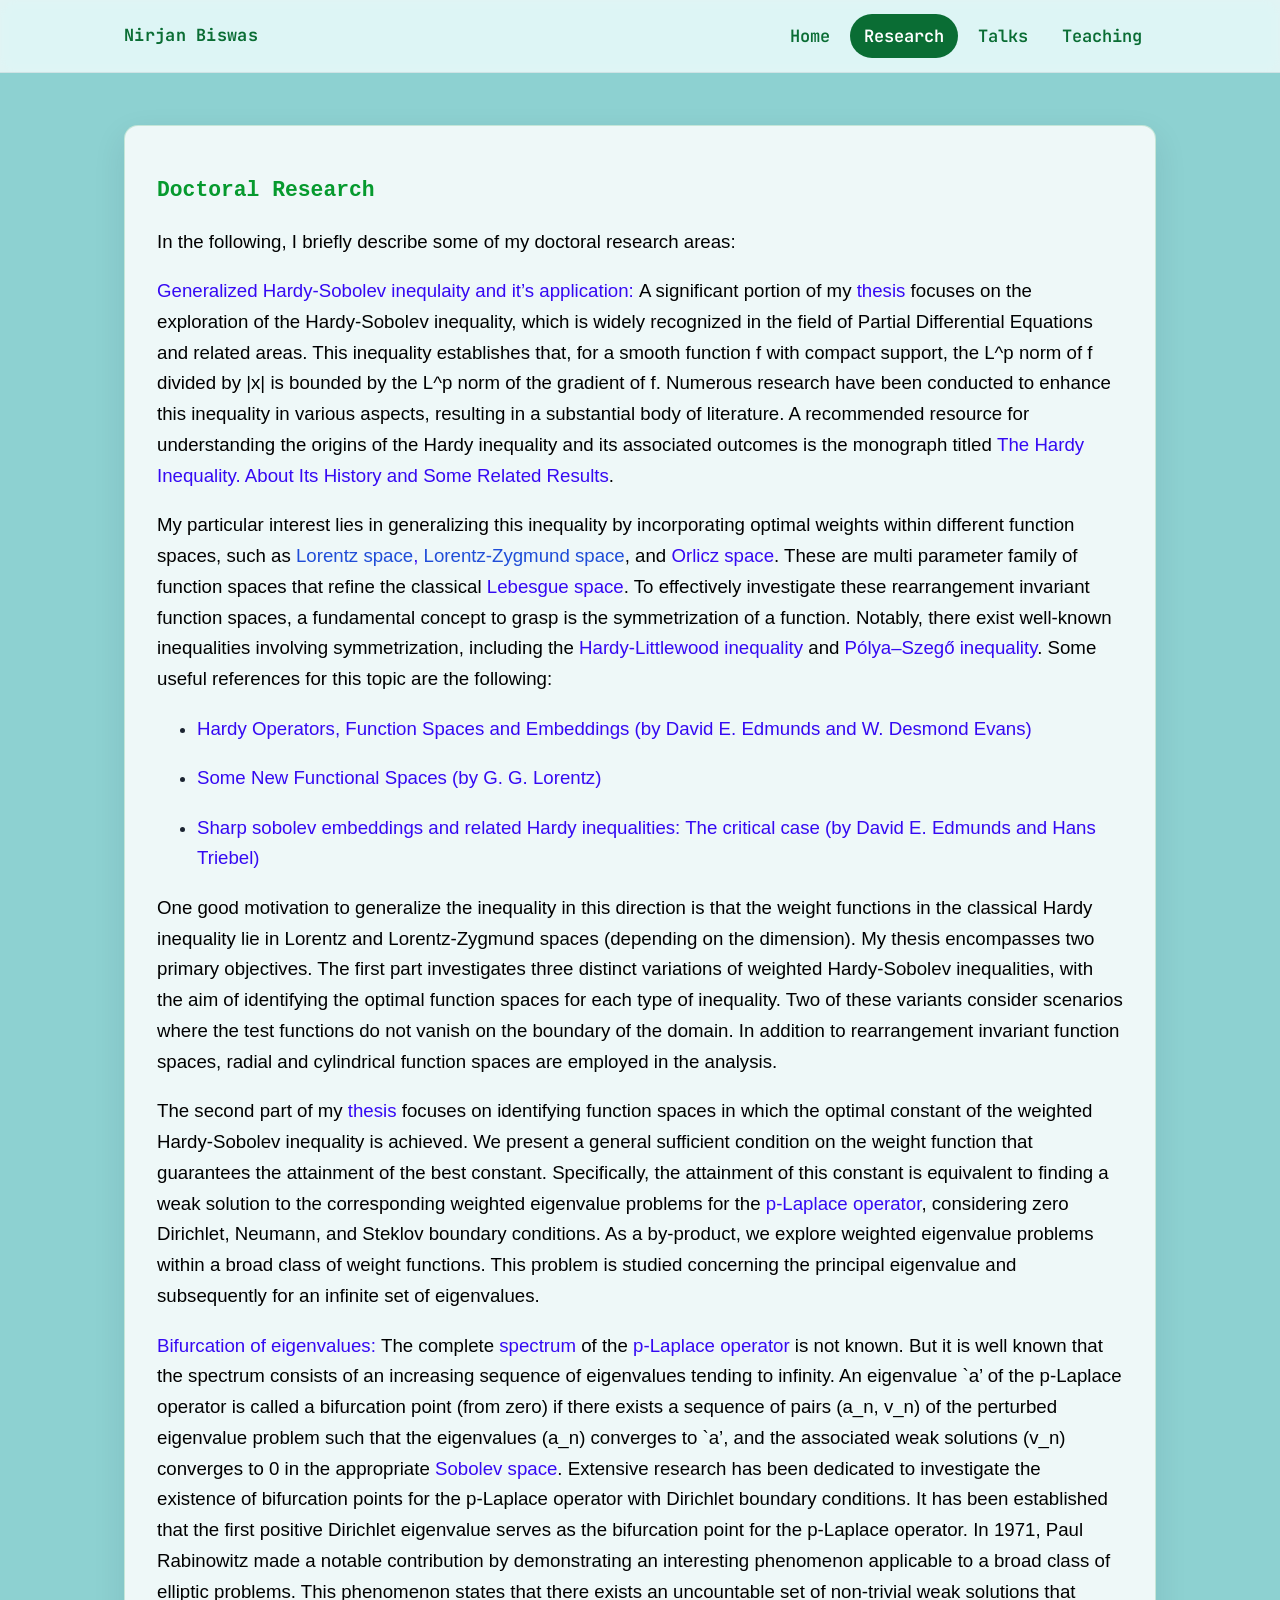
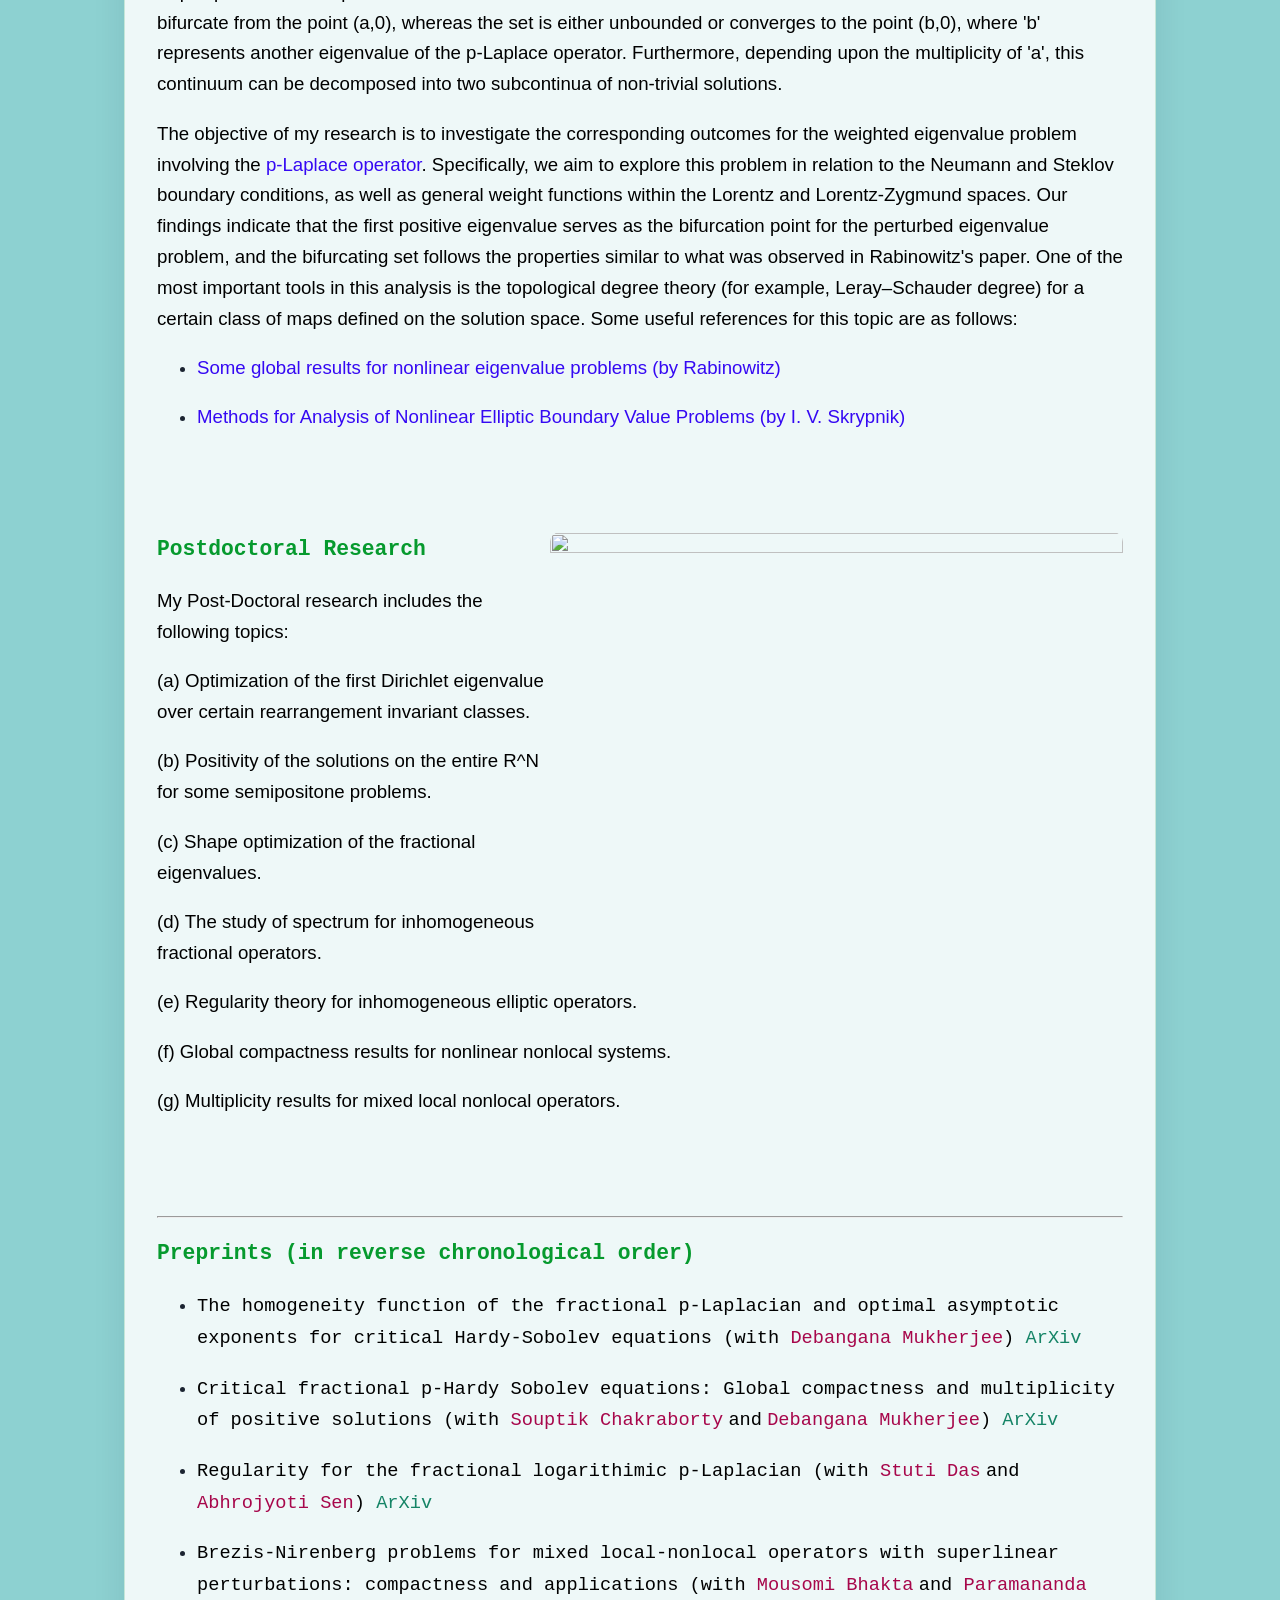
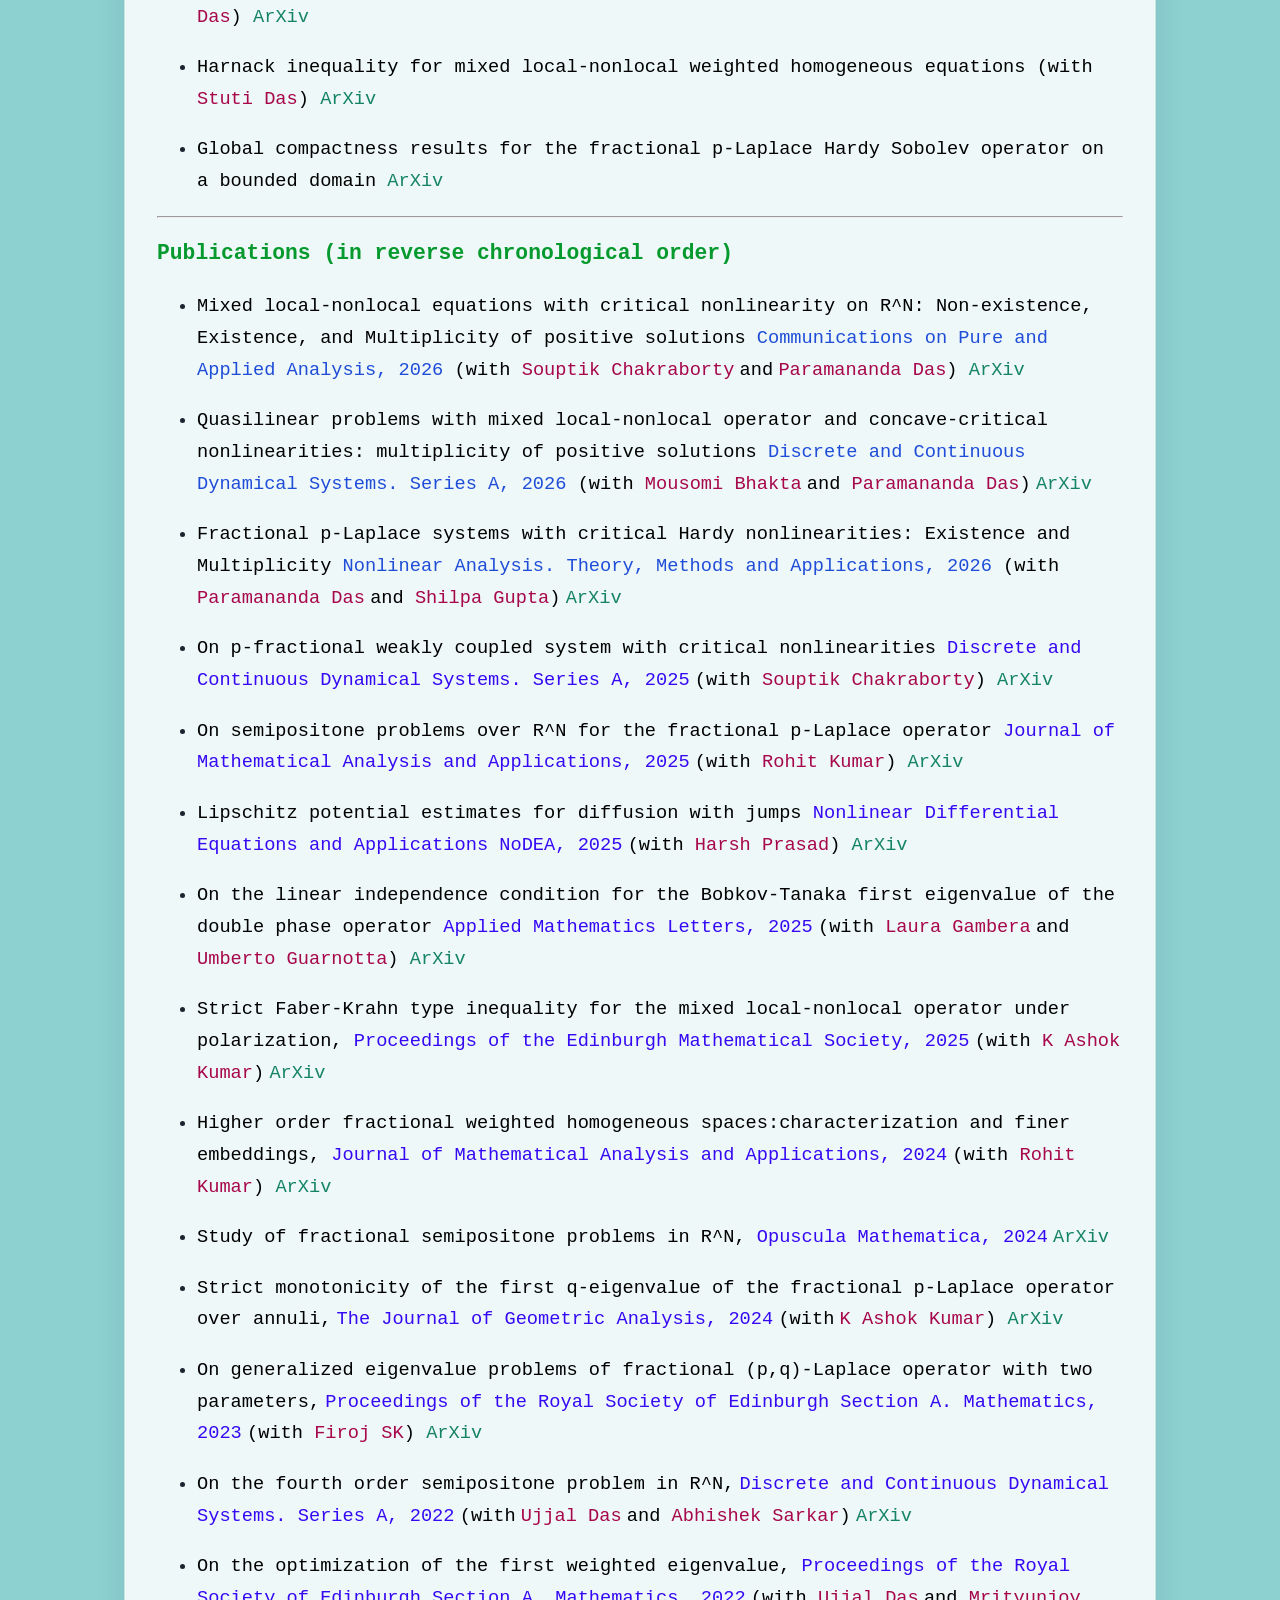
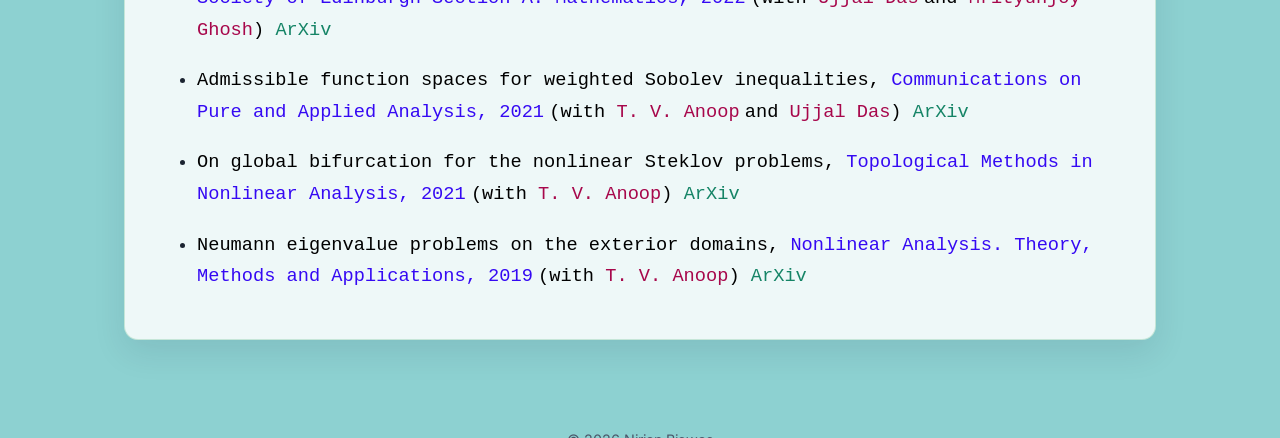
==== commit 28b70030: "Update research.html" ====
--- a/research.html
+++ b/research.html
@@ -327,15 +327,19 @@
 <p class="western" align="center"><font color="#069a2e"><font face="Type writer, monospace"><font size="4" style="font-size: 16pt"><b>Preprints
 (in reverse chronological order)</b></font></font></font></p>
 <ul>
+	<li><p class="western" align="left"><font face="Typewriter, monospace">The homogeneity function of the fractional p-Laplacian and optimal asymptotic exponents for critical Hardy-Sobolev equations
+	(with </font><a href="https://krea.edu.in/about/faculty/sias/debangana-mukherjee/"><font color="#a7074b"><font face="Typewriter, monospace">Debangana
+	Mukherjee</font></font></a><font face="Typewriter, monospace">)
+	</font><a href="https://arxiv.org/abs/2610.37212"><font color="#158466"><font face="Typewriter, monospace">ArXiv</font></font></a></p></li>
 	<li><p class="western" align="left"><font face="Typewriter, monospace">Critical
 	fractional p-Hardy Sobolev equations: Global compactness and
 	multiplicity of positive solutions (with </font><a href="https://scholar.google.com/citations?user=B0BdJCEAAAAJ&amp;hl=en"><font color="#a7074b"><font face="Typewriter, monospace">Souptik
 	Chakraborty</font></font></a><font color="#a7074b"> </font><font color="#000000"><font face="Typewriter, monospace"><span style="background: transparent">and</span></font></font><font color="#a7074b">
-	</font><a href="https://scholar.google.com/citations?user=xzhrKjoAAAAJ&amp;hl=en"><font color="#a7074b"><font face="Typewriter, monospace">Debangana
+	</font><a href="https://krea.edu.in/about/faculty/sias/debangana-mukherjee/"><font color="#a7074b"><font face="Typewriter, monospace">Debangana
 	Mukherjee</font></font></a><font face="Typewriter, monospace">)
 	</font><a href="https://arxiv.org/abs/2609.08510"><font color="#158466"><font face="Typewriter, monospace">ArXiv</font></font></a></p></li>
 	<li><p class="western" align="left"><font face="Typewriter, monospace">Regularity
-	for the fractional logarithimic p-Laplacian (with </font><a href="https://www.researchgate.net/profile/Stuti-Das-4"><font color="#a7074b"><font face="Typewriter, monospace">Stuti
+	for the fractional logarithimic p-Laplacian (with </font><a href="https://sites.google.com/view/stuti/home"><font color="#a7074b"><font face="Typewriter, monospace">Stuti
 	Das</font></font></a><font color="#000000"> </font><font color="#000000"><font face="Typewriter, monospace">and
 	</font></font><a href="https://sites.google.com/view/abhrojyotisen/homepage"><font color="#a7074b"><font face="Typewriter, monospace">Abhrojyoti
 	Sen</font></font></a><font face="Typewriter, monospace">) </font><a href="https://arxiv.org/abs/2607.11462"><font color="#158466"><font face="Typewriter, monospace">ArXiv</font></font></a></p></li>
@@ -347,7 +351,7 @@
 	Das</font></font></a><font face="Typewriter, monospace">) </font><a href="https://arxiv.org/abs/2605.25157"><font color="#158466"><font face="Typewriter, monospace">ArXiv</font></font></a></p></li>
 	<li><p class="western" align="left"><font face="Typewriter, monospace">Harnack
 	inequality for mixed local-nonlocal weighted homogeneous equations
-	(with </font><a href="https://www.researchgate.net/profile/Stuti-Das-4"><font color="#a7074b"><font face="Typewriter, monospace">Stuti
+	(with </font><a href="https://sites.google.com/view/stuti/home"><font color="#a7074b"><font face="Typewriter, monospace">Stuti
 	Das</font></font></a><font face="Typewriter, monospace">) </font><a href="https://arxiv.org/abs/2604.14923"><font color="#158466"><font face="Typewriter, monospace">ArXiv</font></font></a></p></li>
 	<li><p class="western" align="left"><font face="Typewriter, monospace">Global
 	compactness results for the fractional p-Laplace Hardy Sobolev
@@ -408,9 +412,9 @@
 	the linear independence condition for the Bobkov-Tanaka first
 	eigenvalue of the double phase operator </font><a href="https://doi.org/10.1016/j.aml.2025.109549"><font color="#3509f3"><font face="Typewriter, monospace">Applied
 	Mathematics Letters, 2025</font></font></a> <font face="Typewriter, monospace">(with
-	</font><a href="https://www.researchgate.net/profile/Laura-Gambera-3"><font color="#a7074b"><font face="Typewriter, monospace">Laura
+	</font><a href="https://web.dmi.unict.it/dottorandi/laura.gambera?eng"><font color="#a7074b"><font face="Typewriter, monospace">Laura
 	Gambera</font></font></a> <font face="Typewriter, monospace">and
-	</font><a href="https://www.researchgate.net/profile/Umberto-Guarnotta"><font color="#a7074b"><font face="Typewriter, monospace">Umberto
+	</font><a href="https://web.dmi.unict.it/faculty/umberto.guarnotta"><font color="#a7074b"><font face="Typewriter, monospace">Umberto
 	Guarnotta</font></font></a><font face="Typewriter, monospace">)
 	</font><a href="https://arxiv.org/abs/2501.14560"><font color="#158466"><font face="Typewriter, monospace">ArXiv</font></font></a></p></li>
 	<li><p class="western" align="left"><font face="Typewriter, monospace">Strict
@@ -461,25 +465,25 @@
 	of the Royal Society of Edinburgh Section A. Mathematics, 2022</font></font></a>
 	<font face="Typewriter, monospace">(with </font><a href="https://sites.google.com/view/ujjaldas/home" target="_blank"><font color="#a7074b"><font face="Typewriter, monospace">Ujjal
 	Das</font></font></a> <font face="Typewriter, monospace">and
-	</font><a href="https://www.researchgate.net/profile/Mrityunjoy-Ghosh" target="_blank"><font color="#a7074b"><font face="Typewriter, monospace">Mrityunjoy
+	</font><a href="https://scholar.google.com/citations?user=klvZ9IEAAAAJ&hl=en" target="_blank"><font color="#a7074b"><font face="Typewriter, monospace">Mrityunjoy
 	Ghosh</font></font></a><font face="Typewriter, monospace">) </font><a href="https://arxiv.org/abs/2109.05543" target="_blank"><font color="#158466"><font face="Typewriter, monospace">ArXiv</font></font></a>
 		</p></li>
 	<li><p class="western" align="left"><font face="Typewriter, monospace">Admissible
 	function spaces for weighted Sobolev inequalities, </font><a href="https://www.aimsciences.org/article/doi/10.3934/cpaa.2021105" target="_blank"><font color="#3509f3"><font face="Typewriter, monospace">Communications
 	on Pure and Applied Analysis, 2021</font></font></a> <font face="Typewriter, monospace">(with
-	</font><a href="https://math.iitm.ac.in/innerfaculty.php?fname=Anoop%20T%20V&amp;__ncforminfo=EWXADDAMX1vgSUvCIOLUw6dF3w5v4q9VReOco5yNrX_J0wsRl3BDkfrZtidXZLMytaLtTwpq_4-BrL63jWmMw3Zoczh4wQcr" target="_blank"><font color="#a7074b"><font face="Typewriter, monospace">T.
+	</font><a href="https://math.iitm.ac.in/innerfaculty.php?fname=Anoop" target="_blank"><font color="#a7074b"><font face="Typewriter, monospace">T.
 	V. Anoop</font></font></a> <font face="Typewriter, monospace">and
 	</font><a href="https://sites.google.com/view/ujjaldas/home" target="_blank"><font color="#a7074b"><font face="Typewriter, monospace">Ujjal
 	Das</font></font></a><font face="Typewriter, monospace">) </font><a href="https://arxiv.org/abs/2012.04622" target="_blank"><font color="#158466"><font face="Typewriter, monospace">ArXiv</font></font></a></p></li>
 	<li><p class="western" align="left"><font face="Typewriter, monospace">On
 	global bifurcation for the nonlinear Steklov problems, </font><a href="https://projecteuclid.org/journals/topological-methods-in-nonlinear-analysis/volume-58/issue-2/On-global-bifurcation-for-the-nonlinear-Steklov-problems/10.12775/TMNA.2020.080.short" target="_blank"><font color="#3509f3"><font face="Typewriter, monospace">Topological
 	Methods in Nonlinear Analysis, 2021</font></font></a> <font face="Typewriter, monospace">(with
-	</font><a href="https://math.iitm.ac.in/innerfaculty.php?fname=Anoop%20T%20V&amp;__ncforminfo=EWXADDAMX1vgSUvCIOLUw6dF3w5v4q9VReOco5yNrX_J0wsRl3BDkfrZtidXZLMytaLtTwpq_4-BrL63jWmMw3Zoczh4wQcr" target="_blank"><font color="#a7074b"><font face="Typewriter, monospace">T.
+	</font><a href="https://math.iitm.ac.in/innerfaculty.php?fname=Anoop" target="_blank"><font color="#a7074b"><font face="Typewriter, monospace">T.
 	V. Anoop</font></font></a><font face="Typewriter, monospace">) </font><a href="https://arxiv.org/abs/2109.05543" target="_blank"><font color="#158466"><font face="Typewriter, monospace">ArXiv</font></font></a></p></li>
 	<li><p class="western" align="left"><font face="Typewriter, monospace">Neumann
 	eigenvalue problems on the exterior domains, </font><a href="https://doi.org/10.1016/j.na.2019.05.004" target="_blank"><font color="#3509f3"><font face="Typewriter, monospace">Nonlinear
 	Analysis. Theory, Methods and Applications, 2019</font></font></a>
-	<font face="Typewriter, monospace">(with </font><a href="https://math.iitm.ac.in/innerfaculty.php?fname=Anoop%20T%20V&amp;__ncforminfo=EWXADDAMX1vgSUvCIOLUw6dF3w5v4q9VReOco5yNrX_J0wsRl3BDkfrZtidXZLMytaLtTwpq_4-BrL63jWmMw3Zoczh4wQcr" target="_blank"><font color="#a7074b"><font face="Typewriter, monospace">T.
+	<font face="Typewriter, monospace">(with </font><a href="https://math.iitm.ac.in/innerfaculty.php?fname=Anoop" target="_blank"><font color="#a7074b"><font face="Typewriter, monospace">T.
 	V. Anoop</font></font></a><font face="Typewriter, monospace">) </font><a href="https://arxiv.org/abs/1812.10677" target="_blank"><font color="#158466"><font face="Typewriter, monospace">ArXiv</font></font></a></p></li>
 </ul>
 </div></main>
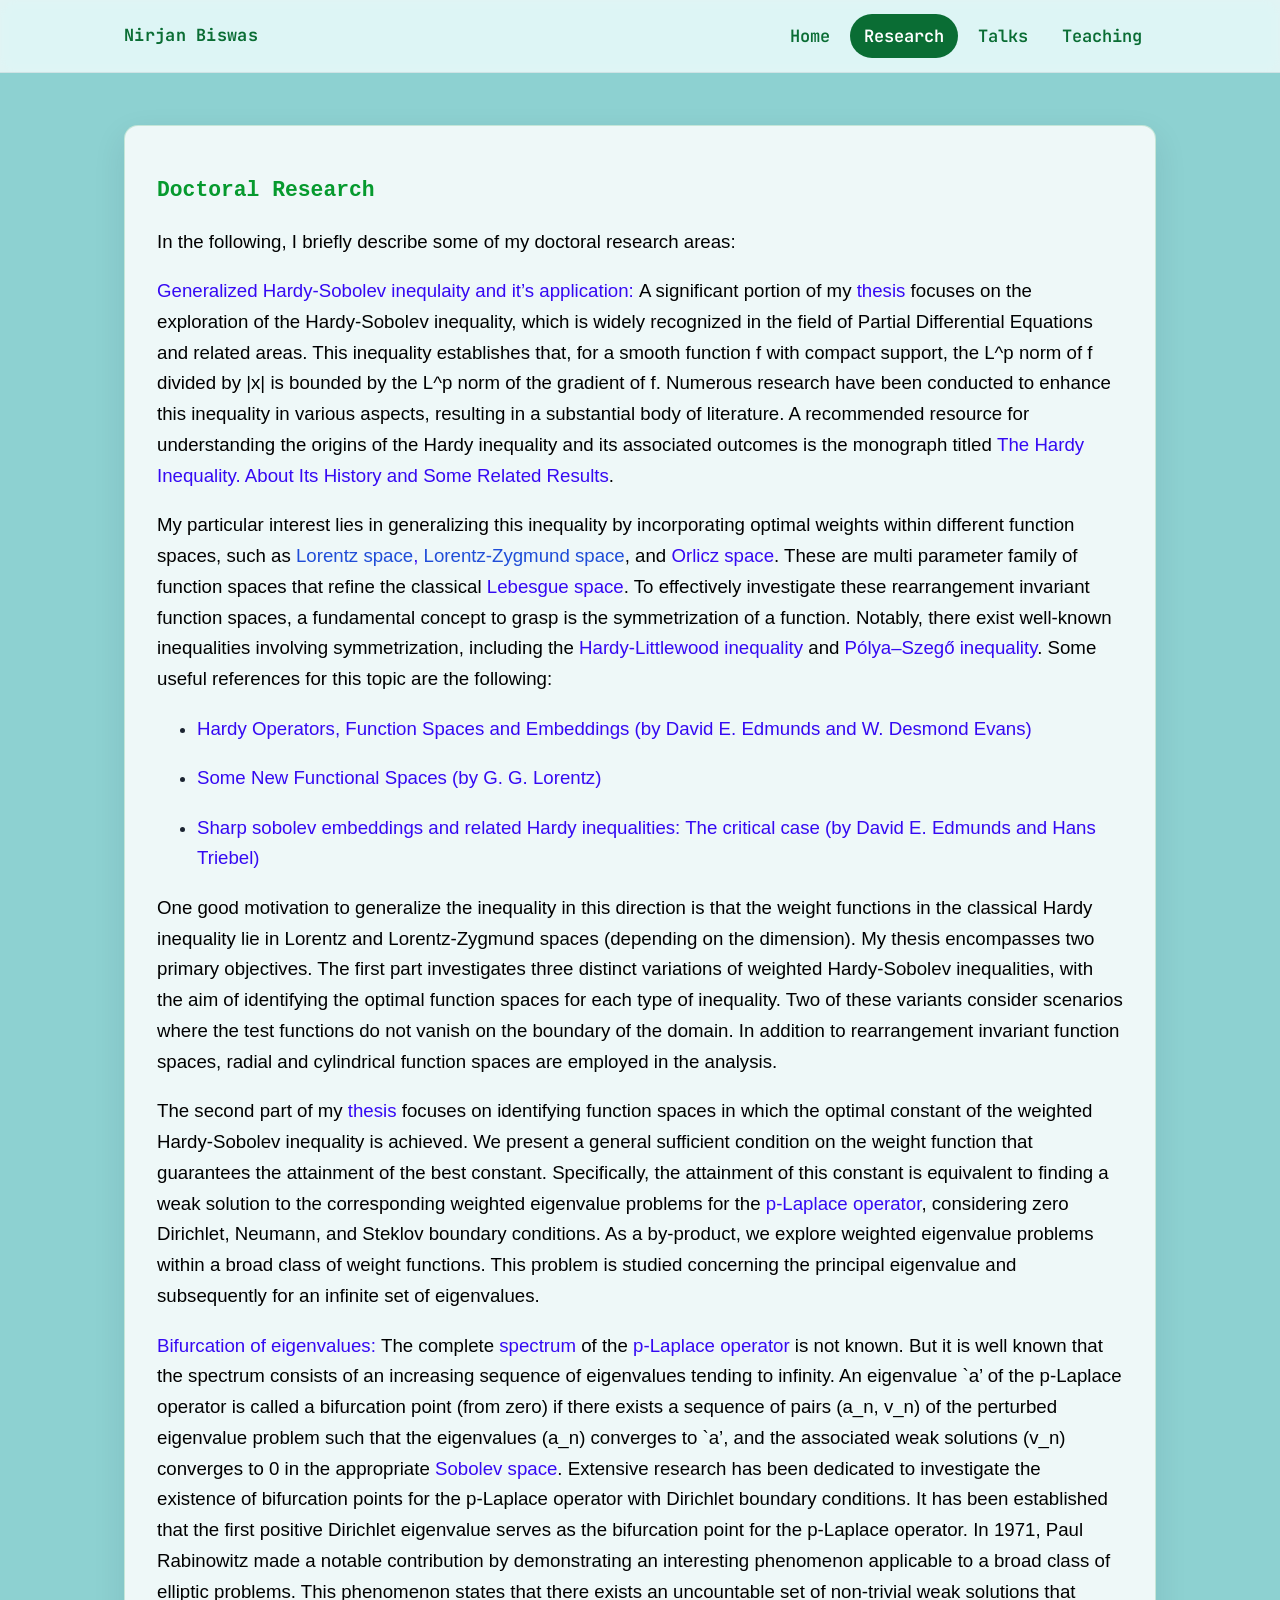
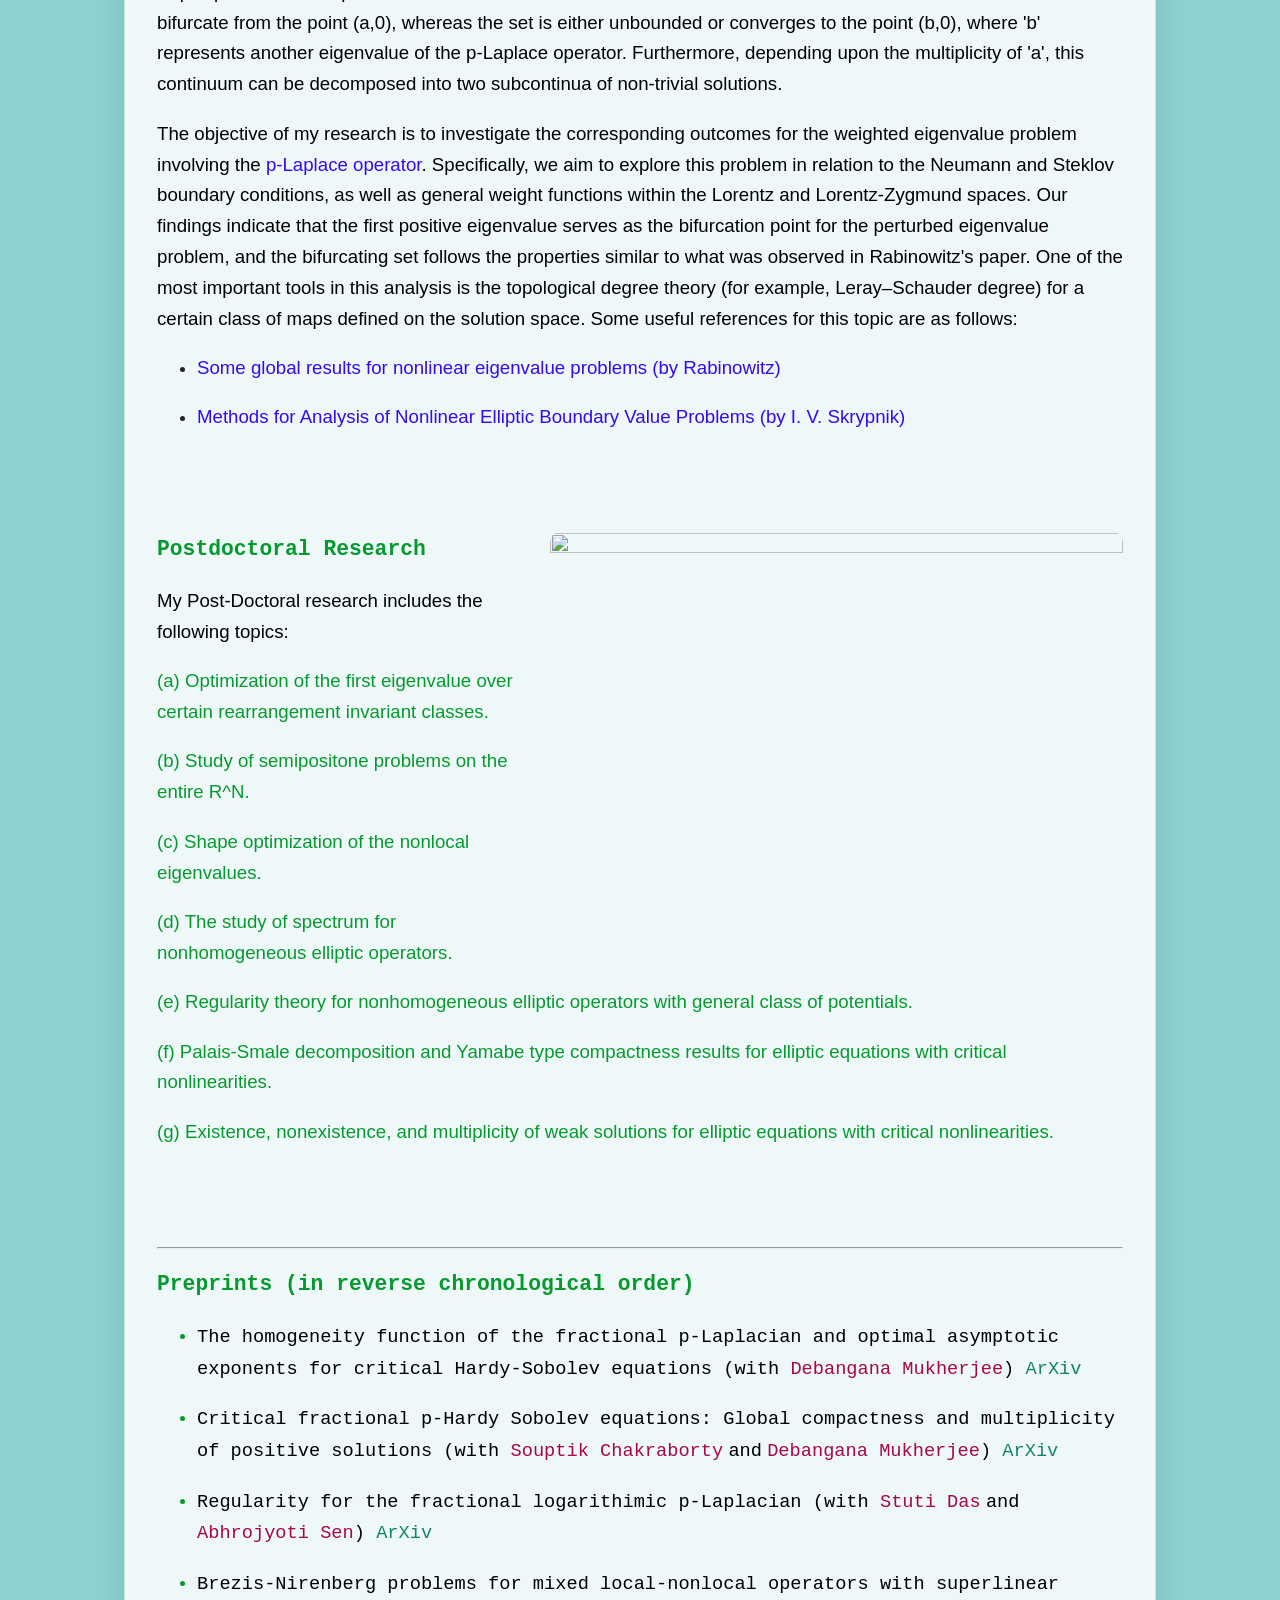
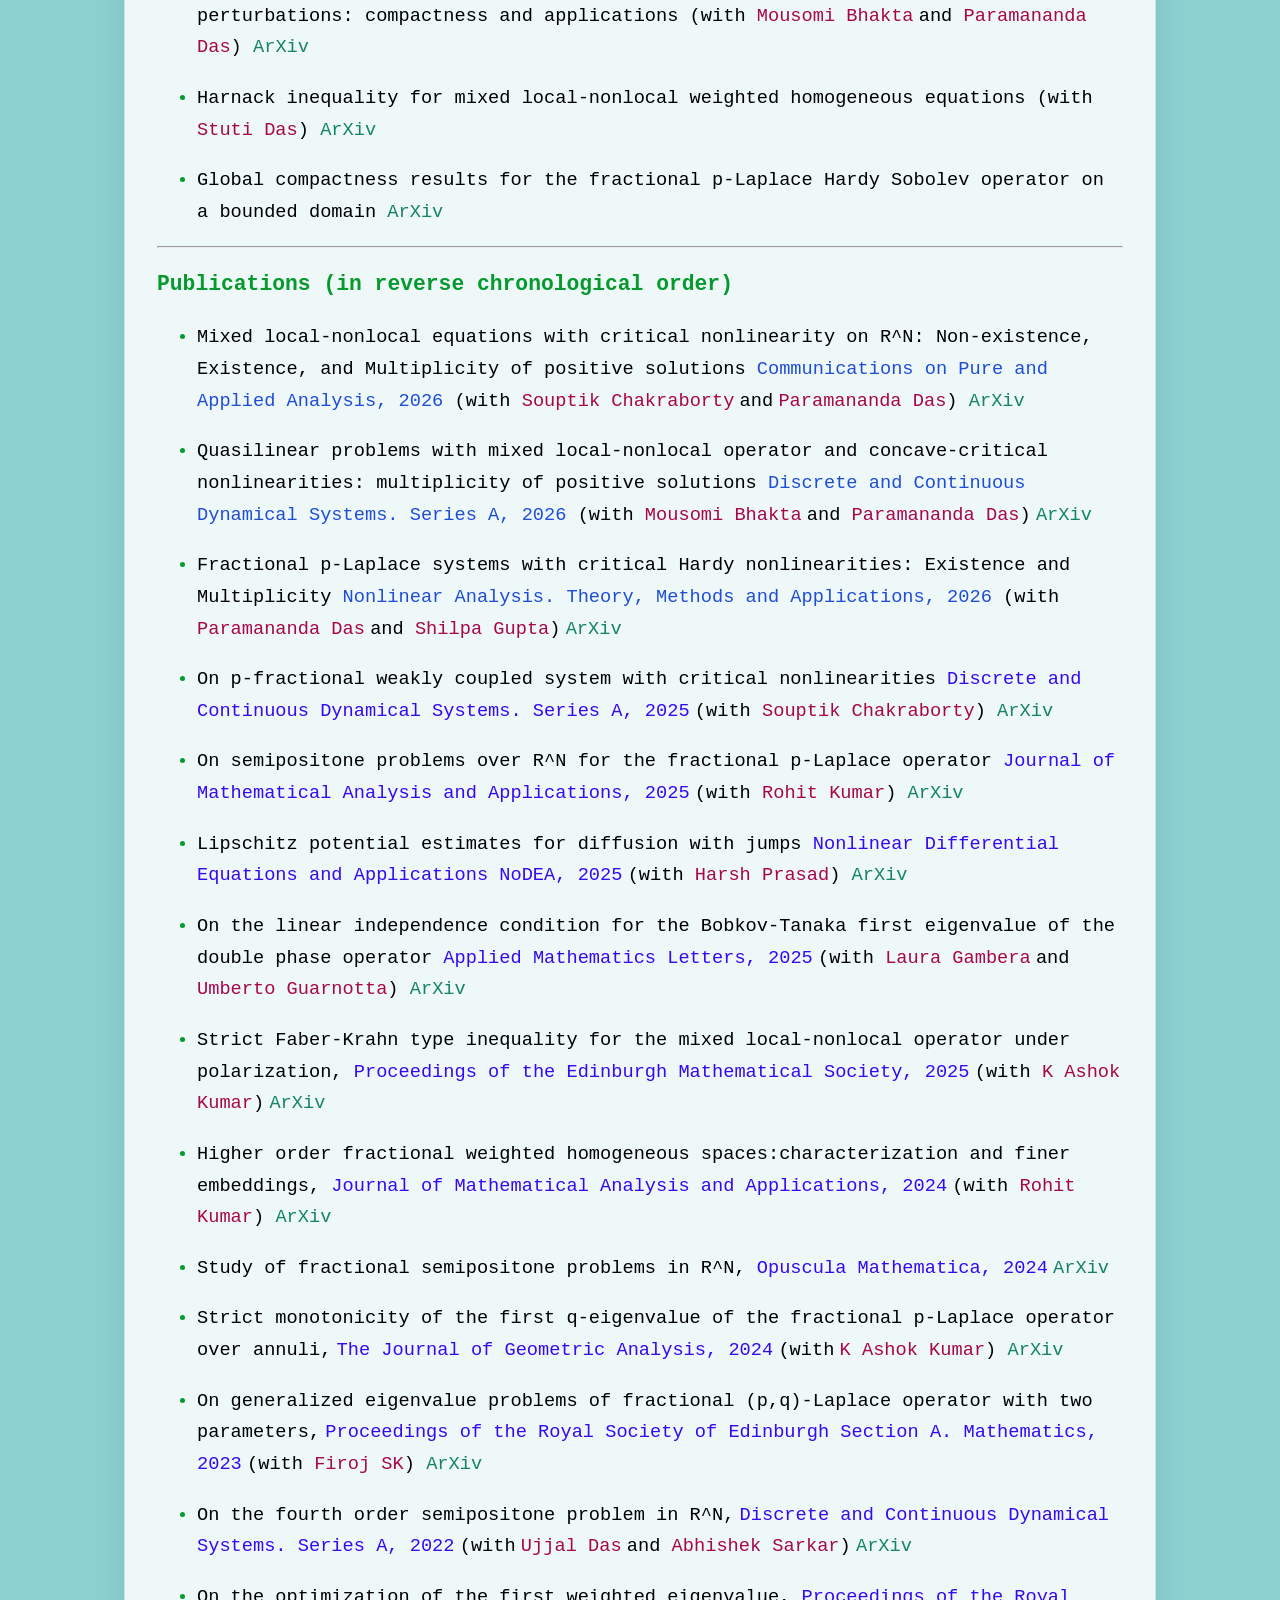
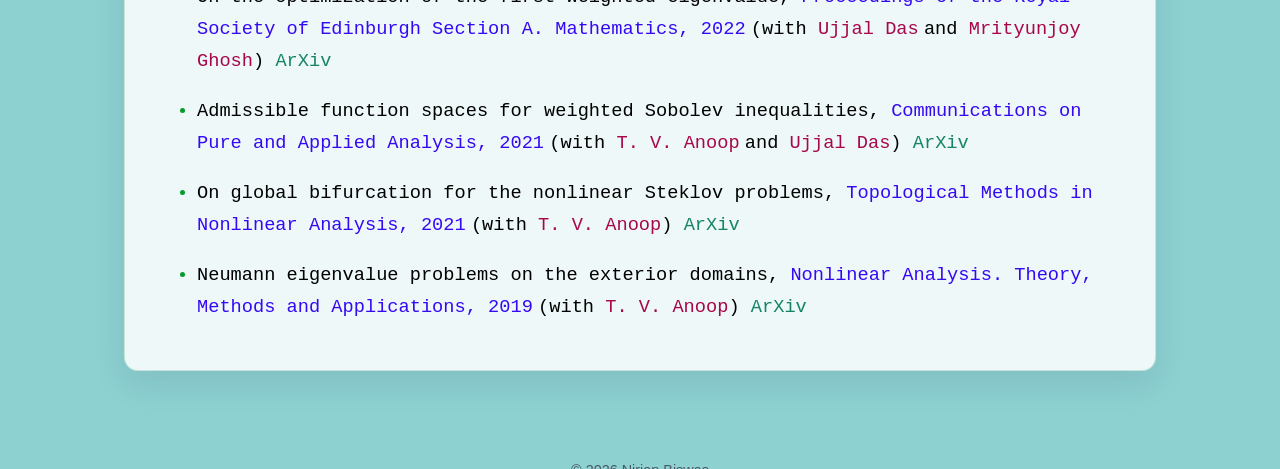
==== commit 1d98b665: "Update research.html" ====
--- a/research.html
+++ b/research.html
@@ -296,27 +296,27 @@
 <p class="western" align="left"><font face="Tahoma, sans-serif">My
 Post-Doctoral research includes the following topics: </font>
 </p>
-<p class="western" align="left"><font face="Tahoma, sans-serif"><span style="font-weight: normal">(a)</span>
-Optimization of the first Dirichlet eigenvalue over certain
+<p class="western" align="left"><font face="Tahoma, sans-serif"><font color="#069a2e"><span style="font-weight: normal">(a)</span>
+Optimization of the first eigenvalue over certain
 rearrangement invariant classes. </font>
 </p>
-<p class="western" align="left"><font face="Tahoma, sans-serif"><span style="font-weight: normal">(b)</span>
-<span style="font-weight: normal">Positivity of the solutions on the
-entire R^N for some semipositone problems.</span></font></p>
-<p class="western" align="left"><font face="Tahoma, sans-serif"><span style="font-weight: normal">(c)</span>
+<p class="western" align="left"><font face="Tahoma, sans-serif"><font color="#069a2e"><span style="font-weight: normal">(b)</span>
+<span style="font-weight: normal">Study of semipositone problems on the
+entire R^N.</span></font></p>
+<p class="western" align="left"><font face="Tahoma, sans-serif"><font color="#069a2e"><span style="font-weight: normal">(c)</span>
 <span style="font-weight: normal">Shape optimization of the
-fractional eigenvalues.</span></font></p>
-<p class="western" align="left"><font face="Tahoma, sans-serif"><span style="font-weight: normal">(d)</span>
+nonlocal eigenvalues.</span></font></p>
+<p class="western" align="left"><font face="Tahoma, sans-serif"><font color="#069a2e"><span style="font-weight: normal">(d)</span>
 <span style="font-weight: normal">The study of spectrum for
-inhomogeneous fractional operators.</span></font></p>
-<p class="western" align="left"><font face="Tahoma, sans-serif"><span style="font-weight: normal">(e)</span>
-<span style="font-weight: normal">Regularity theory for inhomogeneous
-elliptic operators.</span></font></p>
-<p class="western" align="left" style="font-weight: normal"><font face="Tahoma, sans-serif">(f)
-Global compactness results for nonlinear nonlocal systems. </font>
-</p>
-<p class="western" align="left" style="font-weight: normal"><font face="Tahoma, sans-serif">(g)
-Multiplicity results for mixed local nonlocal operators. </font>
+nonhomogeneous elliptic operators.</span></font></p>
+<p class="western" align="left"><font face="Tahoma, sans-serif"><font color="#069a2e"><span style="font-weight: normal">(e)</span>
+<span style="font-weight: normal">Regularity theory for nonhomogeneous
+elliptic operators with general class of potentials.</span></font></p>
+<p class="western" align="left" style="font-weight: normal"><font color="#069a2e"><font face="Tahoma, sans-serif">(f)
+Palais-Smale decomposition and Yamabe type compactness results for elliptic equations with critical nonlinearities. </font>
+</p>
+<p class="western" align="left" style="font-weight: normal"><font color="#069a2e"><font face="Tahoma, sans-serif">(g)
+Existence, nonexistence, and multiplicity of weak solutions for elliptic equations with critical nonlinearities. </font>
 </p>
 <p class="western" align="left"><br/>
 <br/>
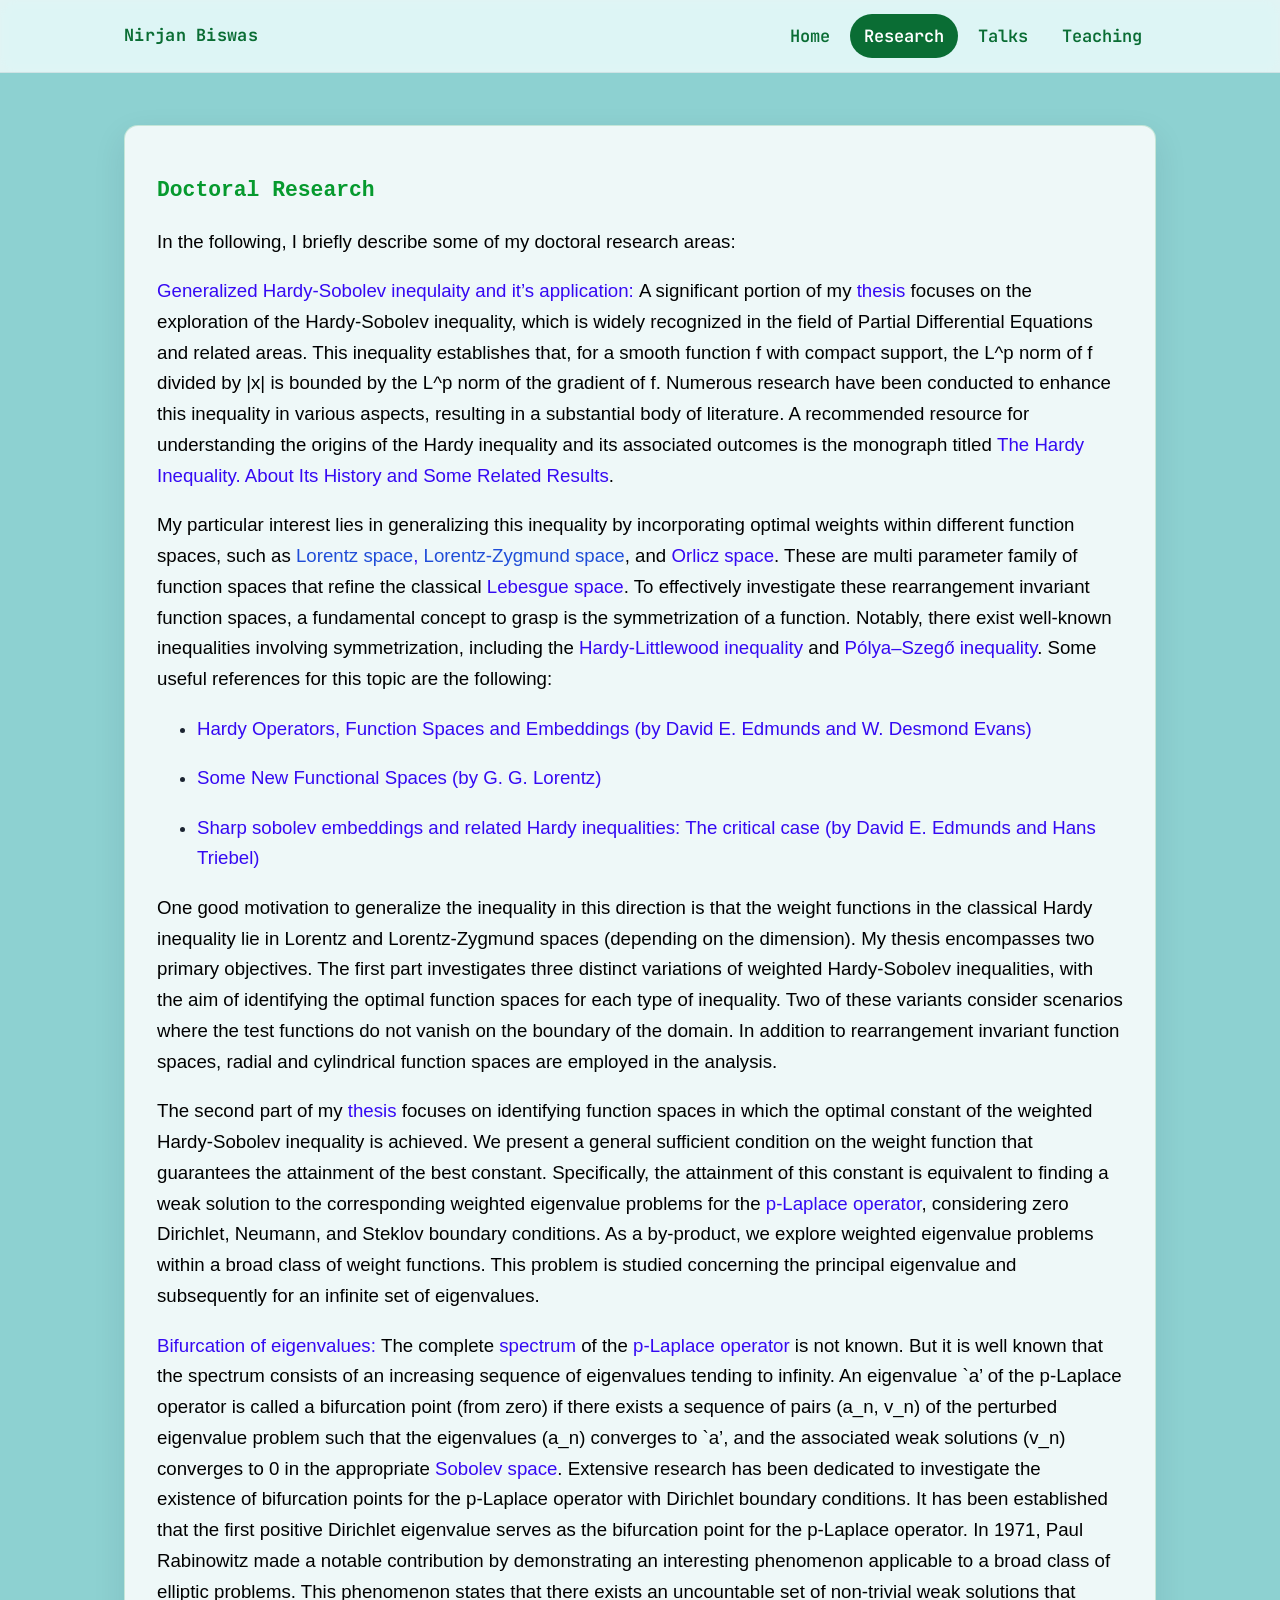
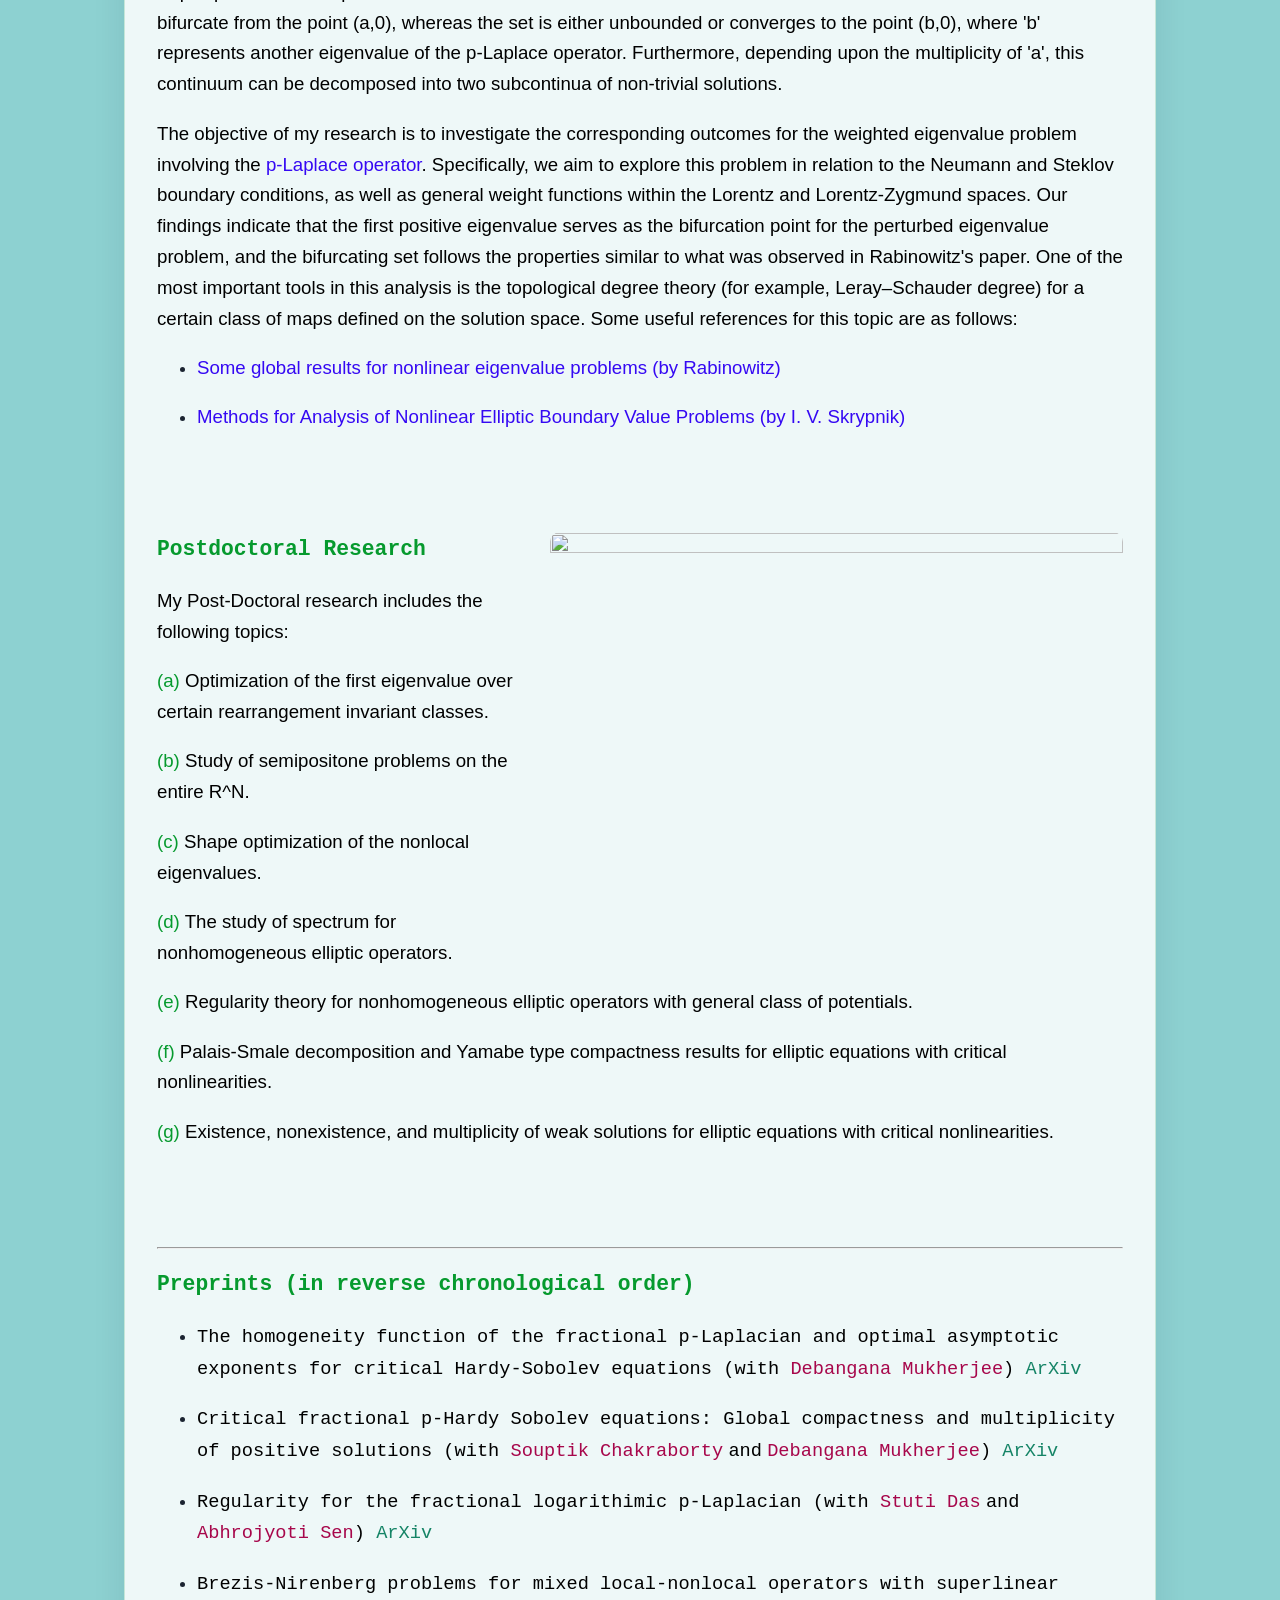
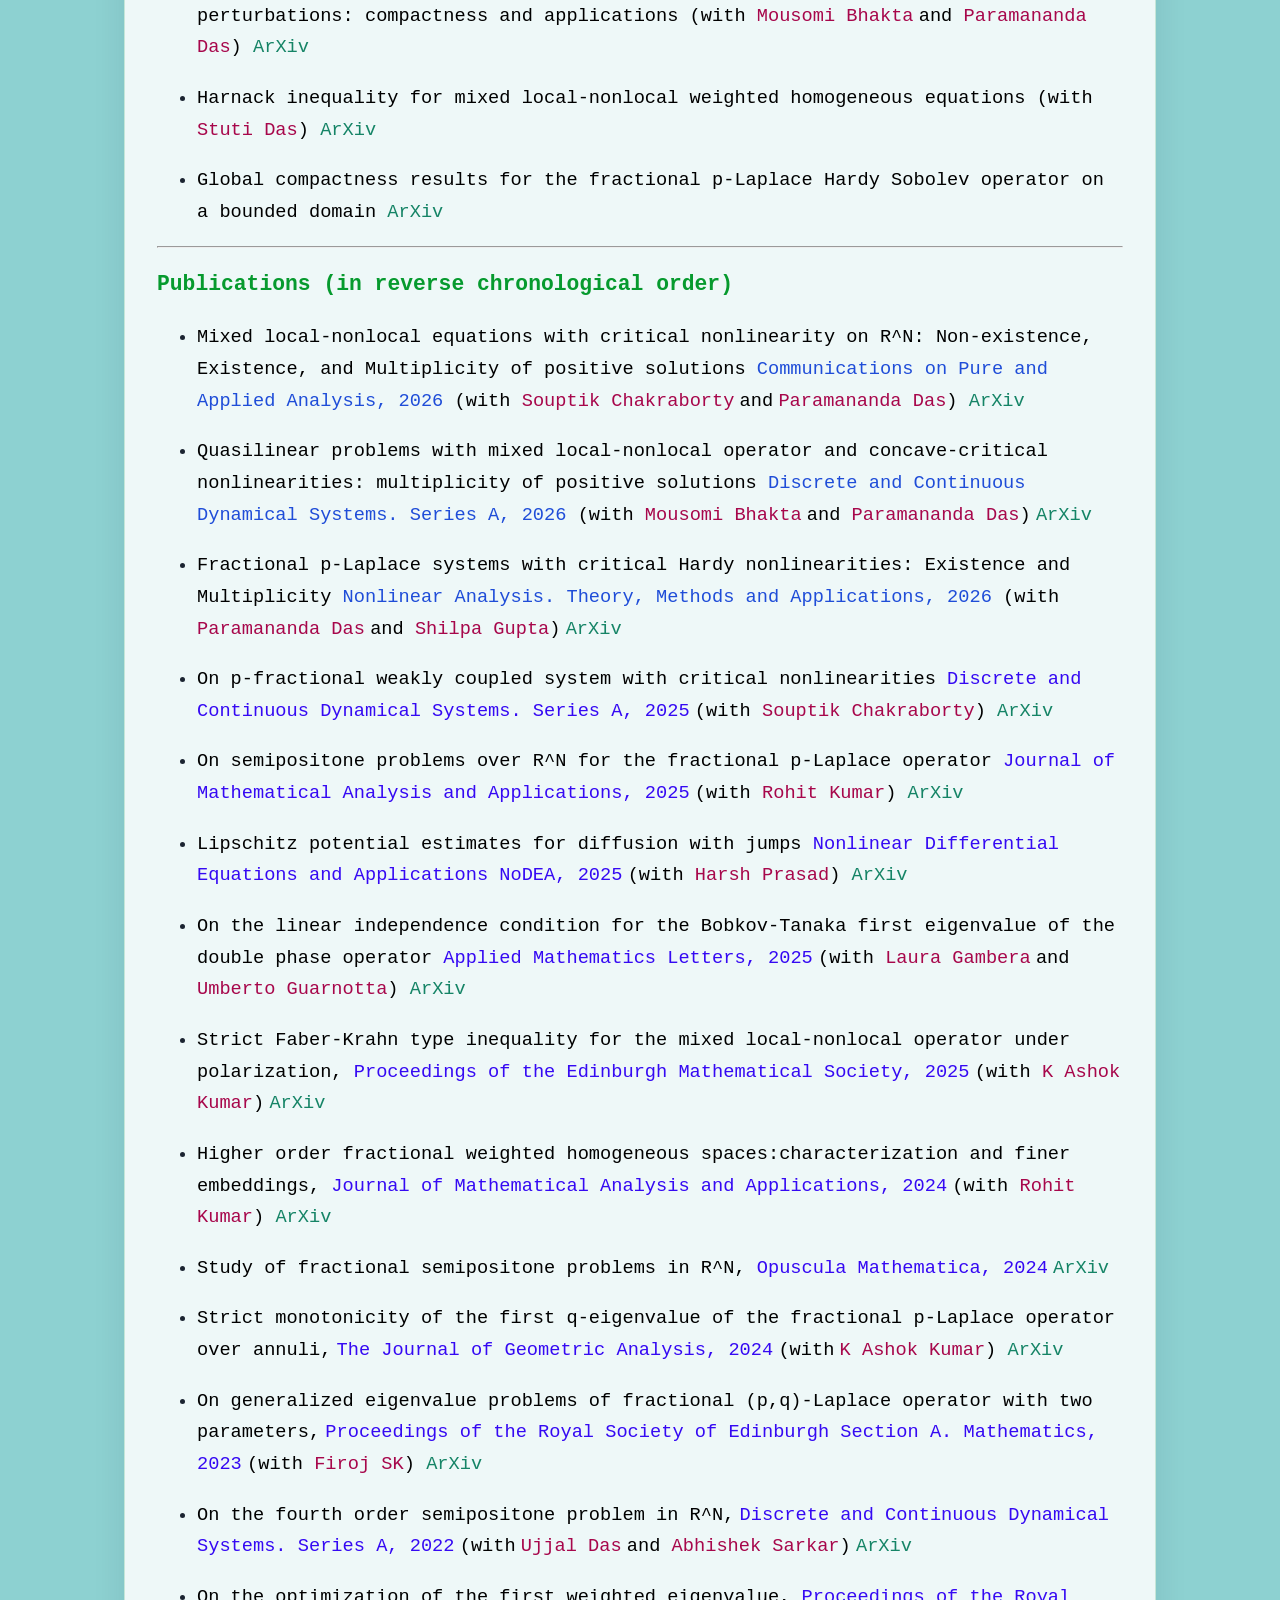
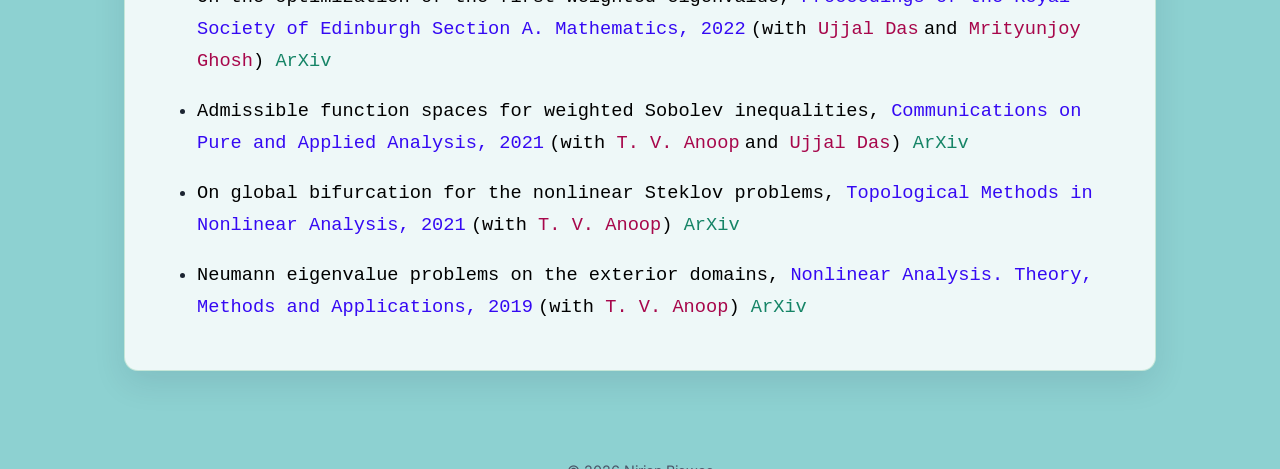
==== commit 98082adc: "Update research.html" ====
--- a/research.html
+++ b/research.html
@@ -296,28 +296,26 @@
 <p class="western" align="left"><font face="Tahoma, sans-serif">My
 Post-Doctoral research includes the following topics: </font>
 </p>
-<p class="western" align="left"><font face="Tahoma, sans-serif"><font color="#069a2e"><span style="font-weight: normal">(a)</span>
+<p class="western" align="left"><font face="Tahoma, sans-serif"><font color="#069a2e"><span style="font-weight: normal">(a)</font></span>
 Optimization of the first eigenvalue over certain
 rearrangement invariant classes. </font>
 </p>
-<p class="western" align="left"><font face="Tahoma, sans-serif"><font color="#069a2e"><span style="font-weight: normal">(b)</span>
+<p class="western" align="left"><font face="Tahoma, sans-serif"><font color="#069a2e"><span style="font-weight: normal">(b)</font></span>
 <span style="font-weight: normal">Study of semipositone problems on the
 entire R^N.</span></font></p>
-<p class="western" align="left"><font face="Tahoma, sans-serif"><font color="#069a2e"><span style="font-weight: normal">(c)</span>
+<p class="western" align="left"><font face="Tahoma, sans-serif"><font color="#069a2e"><span style="font-weight: normal">(c)</font></span>
 <span style="font-weight: normal">Shape optimization of the
 nonlocal eigenvalues.</span></font></p>
-<p class="western" align="left"><font face="Tahoma, sans-serif"><font color="#069a2e"><span style="font-weight: normal">(d)</span>
+<p class="western" align="left"><font face="Tahoma, sans-serif"><font color="#069a2e"><span style="font-weight: normal">(d)</font></span>
 <span style="font-weight: normal">The study of spectrum for
 nonhomogeneous elliptic operators.</span></font></p>
-<p class="western" align="left"><font face="Tahoma, sans-serif"><font color="#069a2e"><span style="font-weight: normal">(e)</span>
+<p class="western" align="left"><font face="Tahoma, sans-serif"><font color="#069a2e"><span style="font-weight: normal">(e)</font></span>
 <span style="font-weight: normal">Regularity theory for nonhomogeneous
 elliptic operators with general class of potentials.</span></font></p>
-<p class="western" align="left" style="font-weight: normal"><font color="#069a2e"><font face="Tahoma, sans-serif">(f)
-Palais-Smale decomposition and Yamabe type compactness results for elliptic equations with critical nonlinearities. </font>
-</p>
-<p class="western" align="left" style="font-weight: normal"><font color="#069a2e"><font face="Tahoma, sans-serif">(g)
-Existence, nonexistence, and multiplicity of weak solutions for elliptic equations with critical nonlinearities. </font>
-</p>
+<p class="western" align="left"><font face="Tahoma, sans-serif"><font color="#069a2e"><span style="font-weight: normal">(f)</font></span>
+<span style="font-weight: normal"> Palais-Smale decomposition and Yamabe type compactness results for elliptic equations with critical nonlinearities.</span></font></p>	
+<p class="western" align="left"><font face="Tahoma, sans-serif"><font color="#069a2e"><span style="font-weight: normal">(g)</font></span>
+<span style="font-weight: normal">Existence, nonexistence, and multiplicity of weak solutions for elliptic equations with critical nonlinearities.</span></font></p>
 <p class="western" align="left"><br/>
 <br/>
 
